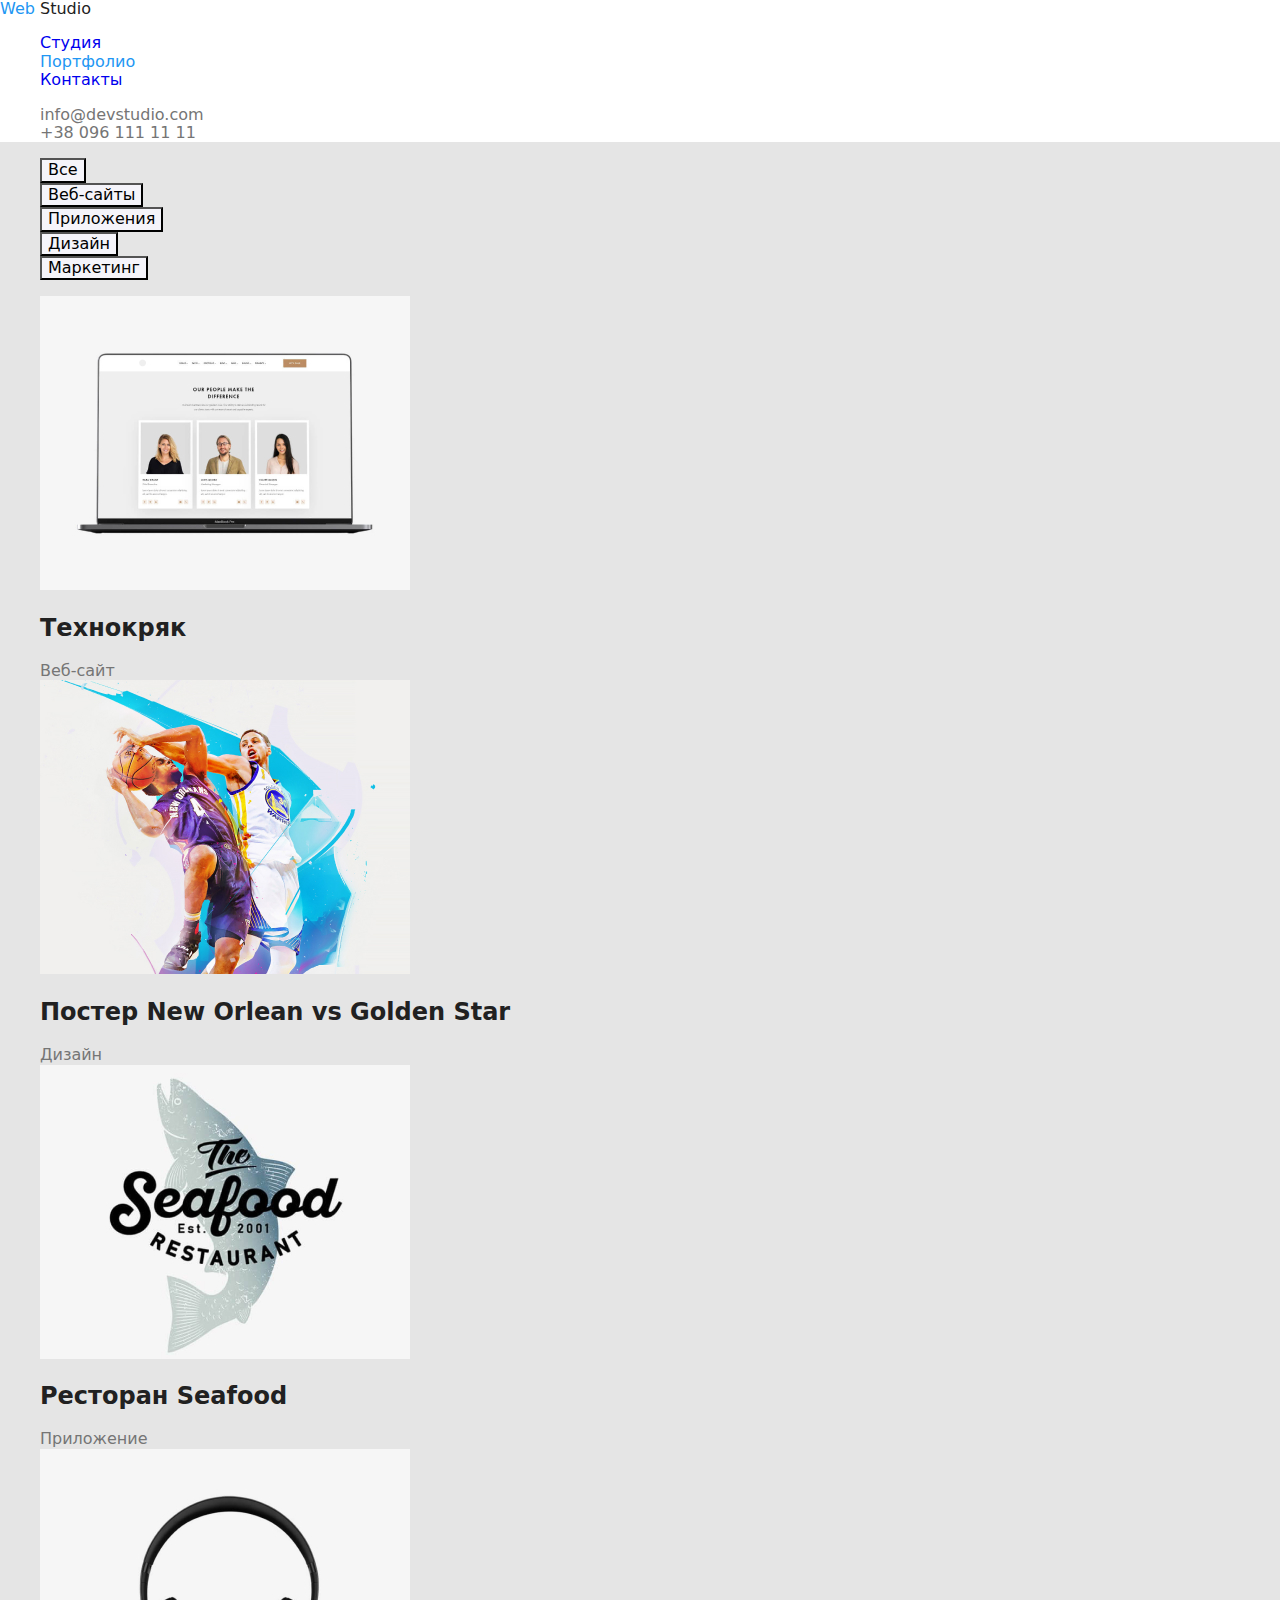
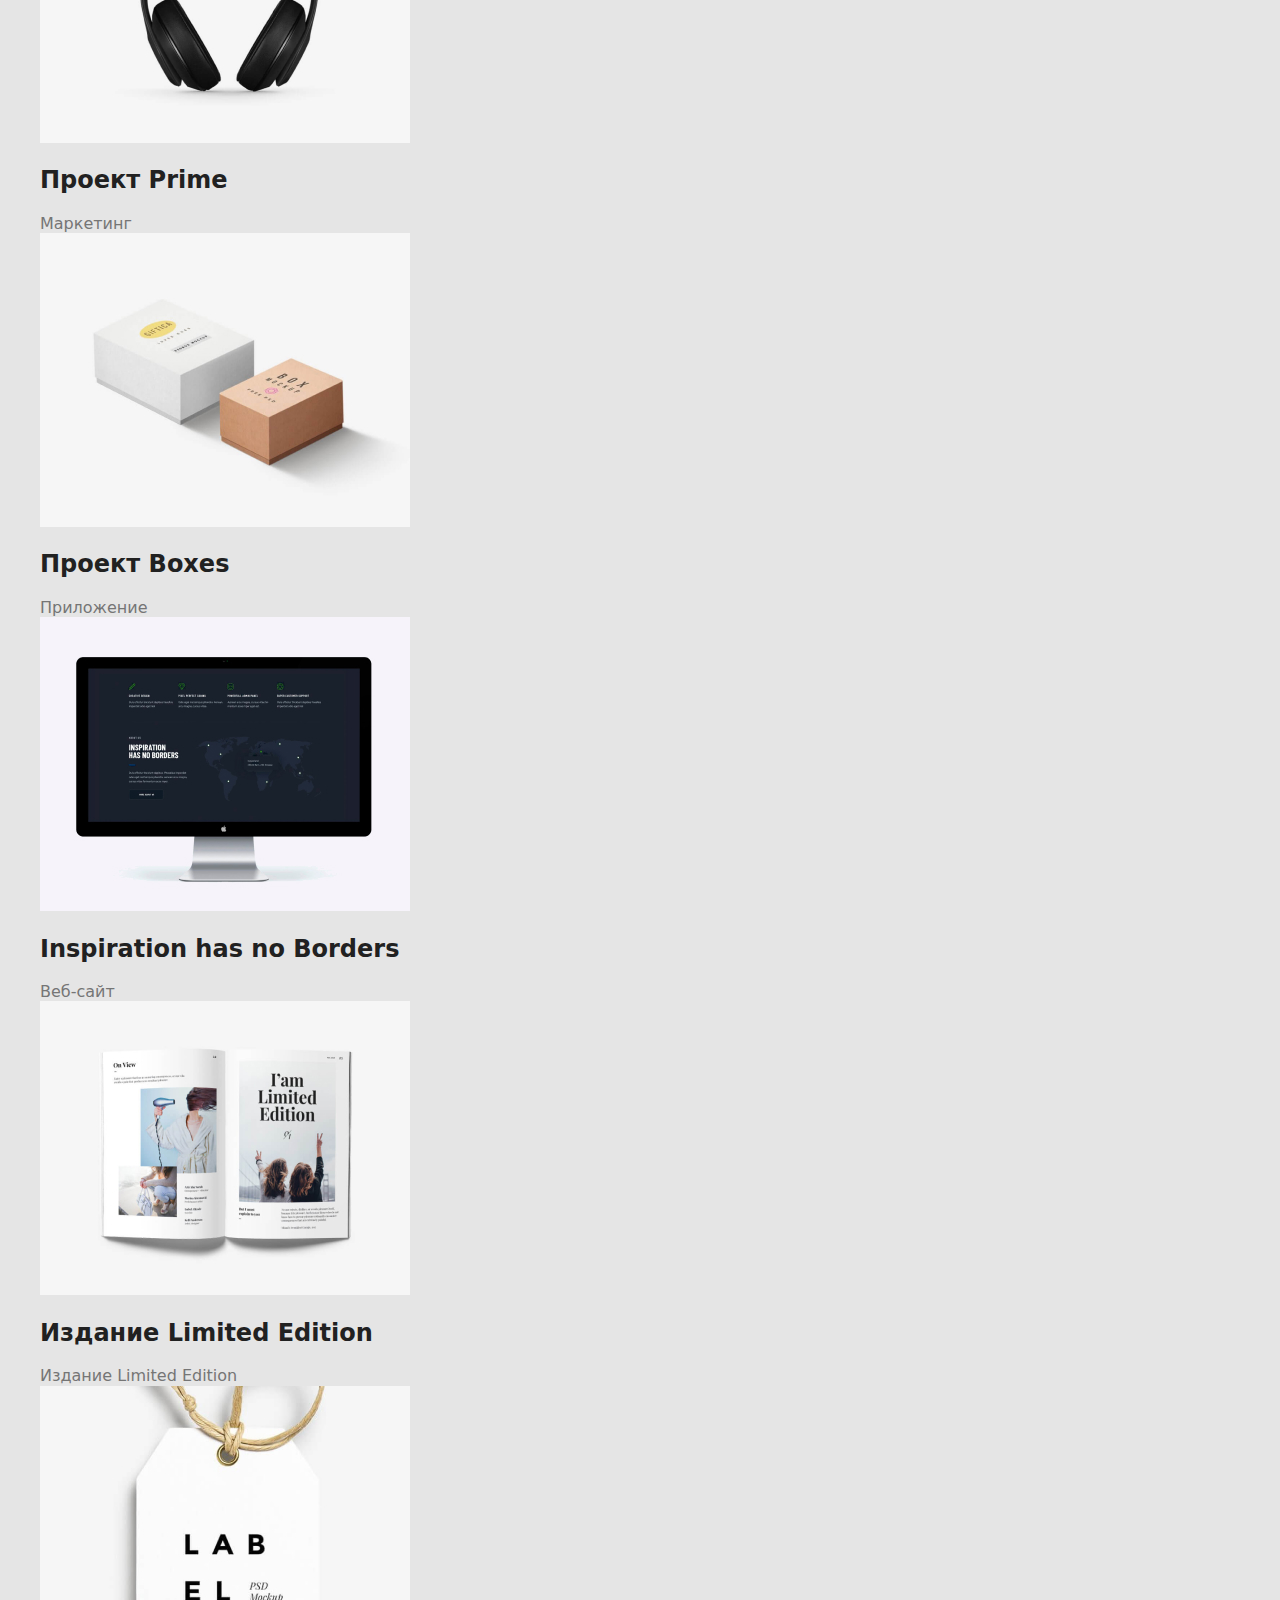
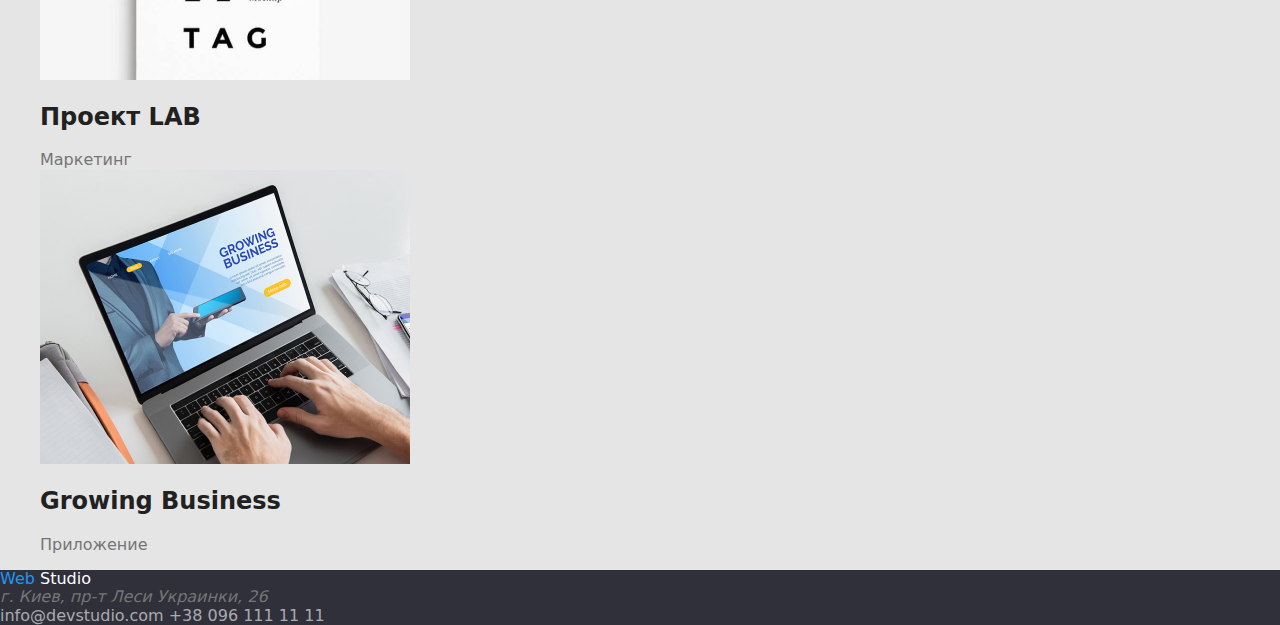
==== portfolio.html @ 51549cf5 "Точка" ====
<!DOCTYPE html>
<html lang="ru">
  <head>
    <meta charset="UTF-8" />
    <meta name="viewport" content="width=device-width, initial-scale=1.0" />
    <title>Webstudio</title>
    <link rel="stylesheet" href="https://cdnjs.cloudflare.com/ajax/libs/modern-normalize/1.0.0/modern-normalize.css">
    <link rel="preconnect" href="https://fonts.gstatic.com" />
    <link rel="stylesheet" href="./css/style.css">
    
  </head>
  <body>
    <!-----------------Хедер с навигацией---------------->
    <header>
      <nav class="nav">
        <a class="header-logo" href="index.html">Web
          <span class="header-studio">Studio</span>
        </a>

        <ul class="list header-list">
          <li>
            <a class="link" href="index.html">Студия</a>
          </li>

          <li>
            <a class="link active-page" href="portfolio.html">Портфолио</a>
          </li>

          <li>
            <a class="link" href="#">Контакты</a>
          </li>
        </ul>
      </nav>
    <!------------------Контакты хедера------------------>
      <ul class="list contact-list">
        <li>
          <a class="link header-link" href="mailto:">info@devstudio.com</a>
        </li>
        <li>
          <a class="link header-link" href="tel:+380961111111">+38 096 111 11 11</a>
        </li>
      </ul>
    </header>

    <main>
    <!------------------Фильтры-------------------------->
      <section class="Filters main-text">
        <ul class="list">
          <li>
            <button class="button-filter" type="button">Все</button>
          </li>
          <li>
            <button class="button-filter" type="button">Веб-сайты</button>
          </li>
          <li>
            <button class="button-filter" type="button">Приложения</button>
          </li>
          <li>
            <button class="button-filter" type="button">Дизайн</button>
          </li>
          <li>
            <button class="button-filter" type="button">Маркетинг</button>
          </li>
        </ul>
      </section>

    <!------------------Проекты-------------------------->
      <section class="projects main-text">
        <ul class="list">
          <li>
            <img src="./images/open laptop.jpg" alt="Открытый лептоп"/>
            <h2>Технокряк</h2>
            <a class="link text" href="">Веб-сайт</a>
          </li>
          <li>
            <img
              src="./images/basketball players.jpg"
              alt="Два баскетболиста"
            />
            <h2>Постер New Orlean vs Golden Star</h2>
            <a class="link text" href="">Дизайн</a>
          </li>
          <li>
            <img src="./images/seafood logo.jpg" alt="Логотип реторана рыбы"/>
            <h2>Ресторан Seafood</h2>
            <a class="link text" href="">Приложение</a>
          </li>
          <li>
            <img src="./images/headphones.jpg" alt="Наушники"/>
            <h2>Проект Prime</h2>
            <a class="link text" href="">Маркетинг</a>
          </li>
          <li>
            <img src="./images/boxes.jpg" alt="Две коробки"/>
            <h2>Проект Boxes</h2>
            <a class="link text" href="">Приложение</a>
          </li>
          <li>
            <img src="./images/iMac.jpg" alt="Компьютер iMac"/>
            <h2>Inspiration has no Borders</h2>
            <a class="link text" href="">Веб-сайт</a>
          </li>
          <li>
            <img src="./images/open book.jpg" alt="Открытая книга"/>
            <h2>Издание Limited Edition</h2>
            <a class="link text" href="">Издание Limited Edition</a>
          </li>
          <li>
            <img src="./images/Label.jpg" alt="Лейба" />
            <h2>Проект LAB</h2>
            <a class="link text" href="">Маркетинг</a>
          </li>
          <li>
            <img
              src="./images/hands on keyboard.jpg"
              alt="Набор текста на клавиатуре"
            />
            <h2 lang="en">Growing Business</h2>
            <a class="link text" href="">Приложение</a>
          </li>
        </ul>
      </section>
    </main>

    <!------------------Контакты и адрес------------------>
    <footer>
      <nav>
        <a class="footer-logo" href="index.html">Web
            <span class="footer-studio">Studio</span>
        </a>
    </nav>
      <address>г. Киев, пр-т Леси Украинки, 26</address>
      <a class="link footer-link" href="mailto:">info@devstudio.com</a>
      <a class="link footer-link" href="tel:+380961111111">+38 096 111 11 11</a>
    </footer>
  </body>
</html>
---- css/style.css ----
/* 
Основной цвет текста   #212121; - Заголовки черн
Вторичный цвет текста  #FFFFFF; - Заголовки бел
Цвет текста Параграфы  #757575;

Акцкет 1 ------------- #2196F3; - Синий для кнопок и навигации */


 /* 
 Основной цвет фона  #E5E5E5; - 
 Вторичный цвет фона #2F303A; - Герой и Футер
 Фон хедера          #FFFFFF;

 */
:root {
    --primary-title-color:#212121;
    --secondary-title-color:#FFFFFF;
    --text-color:#757575;
    --accent-color:#2196F3;
    --logo-color:#ffffff;

    --primary-background-color:#E5E5E5;
    --secondary-background-color:#2F303A;
    --header-background-clor:#FFFFFF;  
    --button-background-clor:#F5F4FA;

}


body {
    background-color: var(--primary-background-color);
}

header {
    background-color: var(--header-background-clor);
}

footer {
    background-color: var(--secondary-background-color);
}

.hero {
    background-color: var(--secondary-background-color);
}

.competence,
.our-work {
    background-attachment: var(--primary-background-color);
}

.our-team {
    background-color: var(--button-background-clor);
}

.button {
    background-color: var(--accent-color);
}

.button-filter {
    background-color: var(--button-background-clor);
}

.button-filter:hover,
.button-filter:focus {
    background-color: var(--accent-color);
}

.hero-text,
.main-button {
    color: var(--secondary-title-color);
}

.header-studio {
    color: var(--primary-title-color);

}

.footer-studio {
    color: var(--logo-color);
}
.footer-logo,
.header-logo {
    color: var(--accent-color);
    text-decoration: none;
}

.list {
    color: var(--primary-title-color);
    list-style: none;
}

.link {
    text-decoration: none;
}

.header-list,
.contact-list {
    color: var(--primary-title-color);
}

.list .active-page {
    color: var(--accent-color);
}

.header-link {
    color: var(--text-color);
}

.header-link:hover {
    color: var(--accent-color);
}

.footer-link {
    color: rgba(255, 255, 255, 0.6);;
}

.footer-link:hover{
    color: var(--accent-color);
}

.text {
    color: var(--text-color);
}

/* Цвет отличается от почты и телефона плюс шрифт италик. 
Не знаю как сделать */
address {
    color: var(--text-color);
}


/* Цвет сделал такой, чтобы было видно реакцию */
.nav .link:hover, 
.nav .link:focus {
    color: #8bf75a;
}
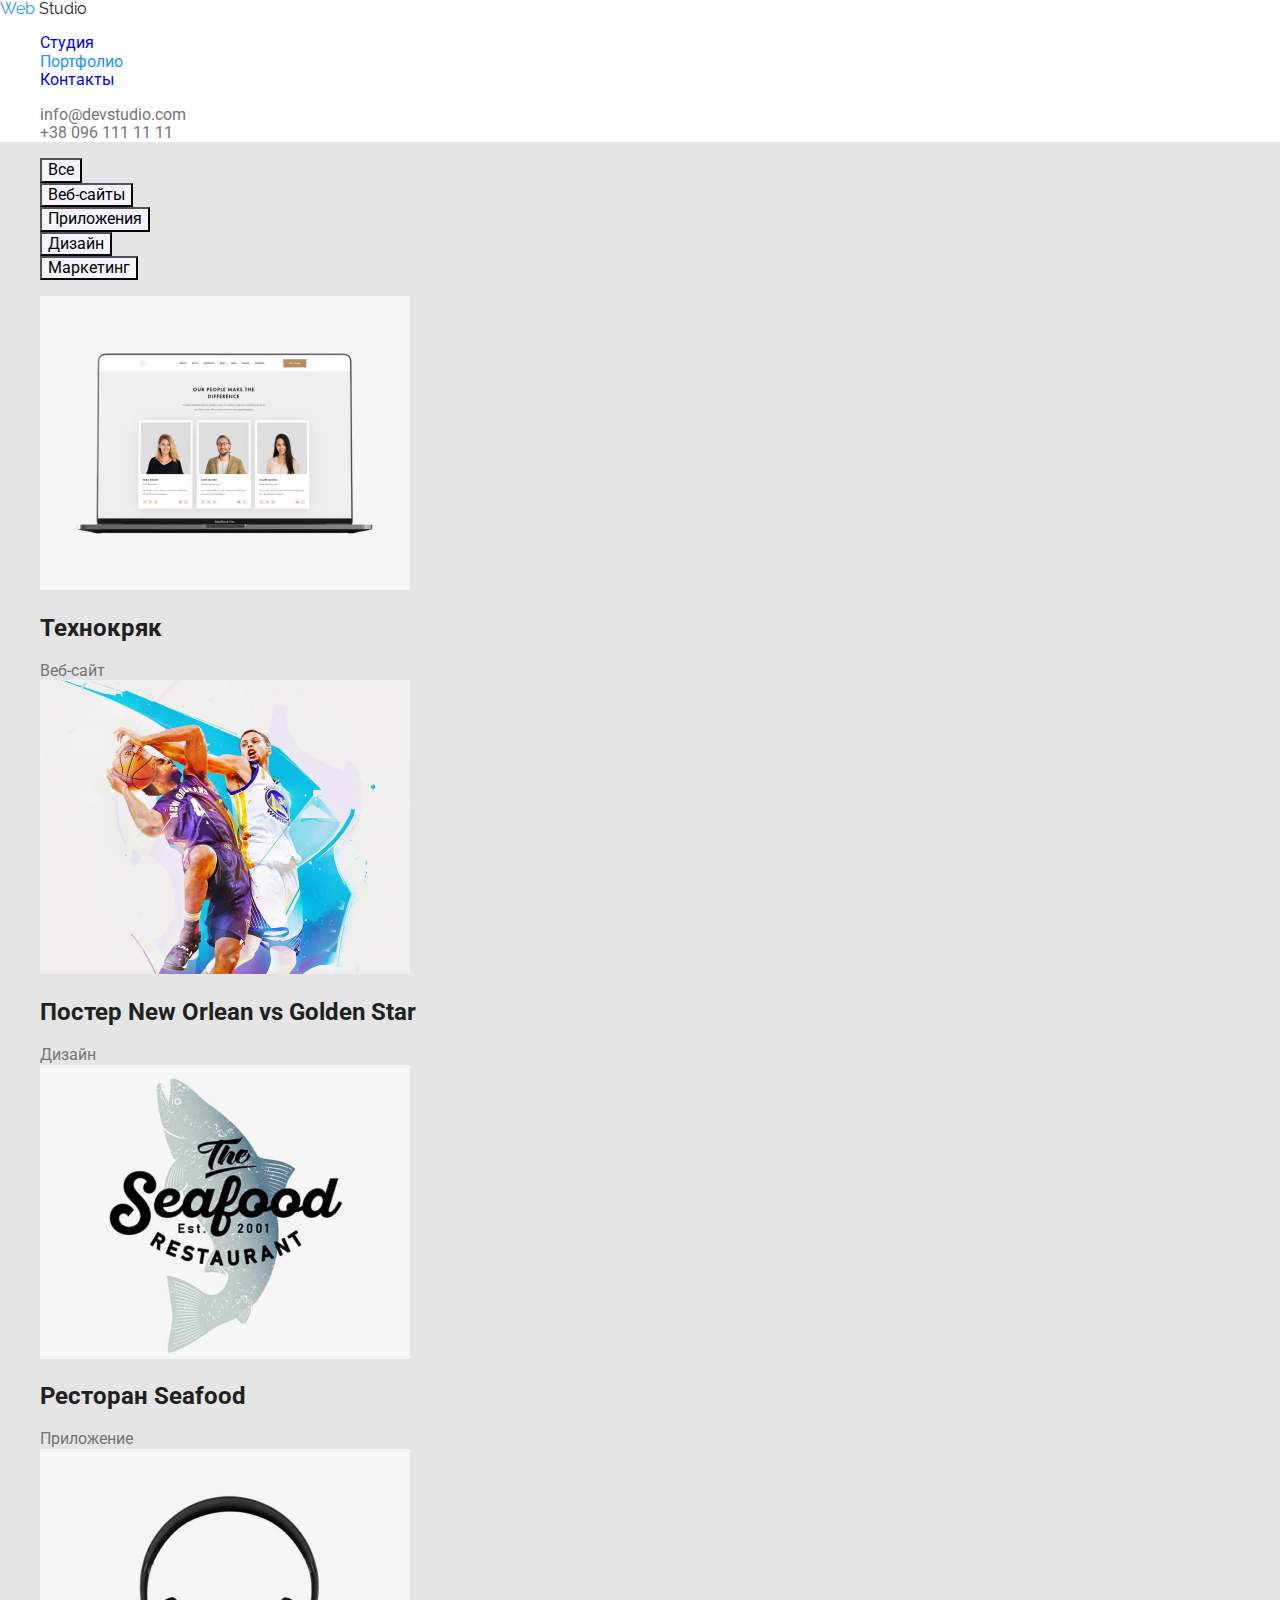
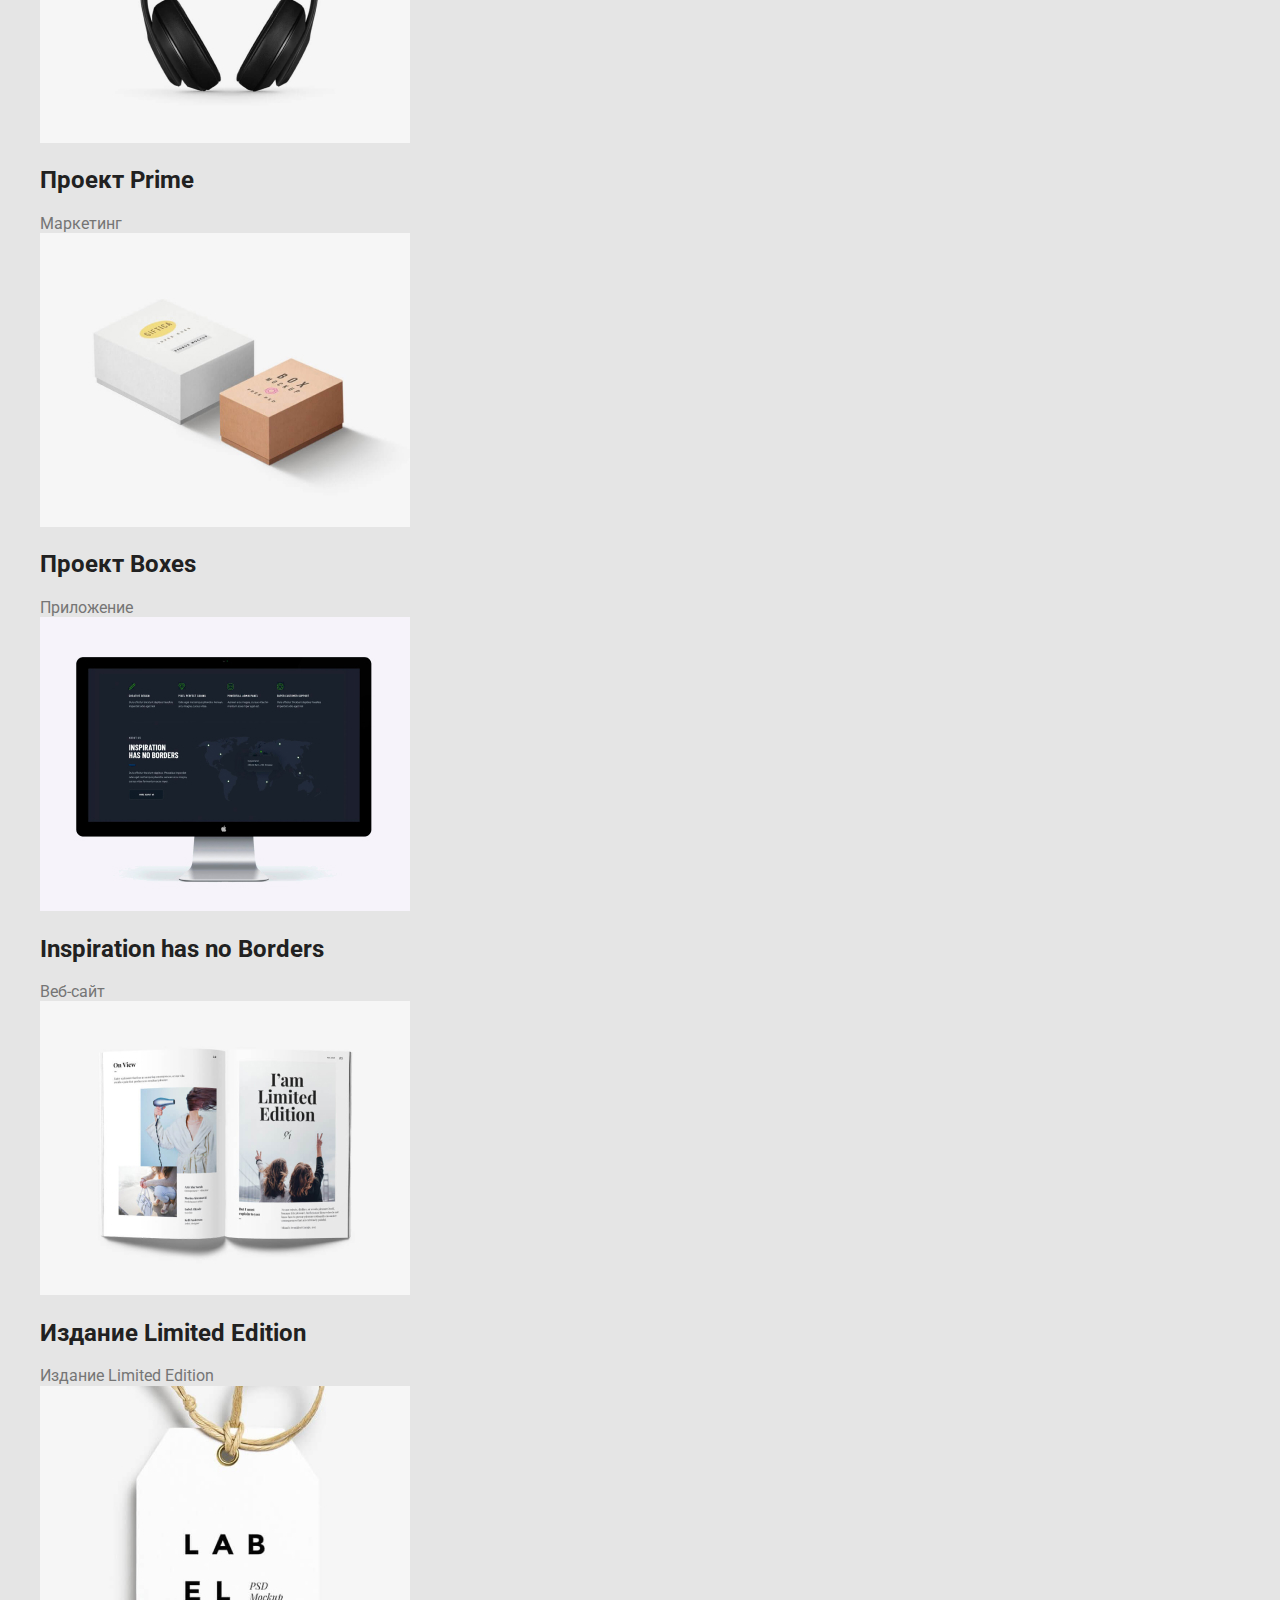
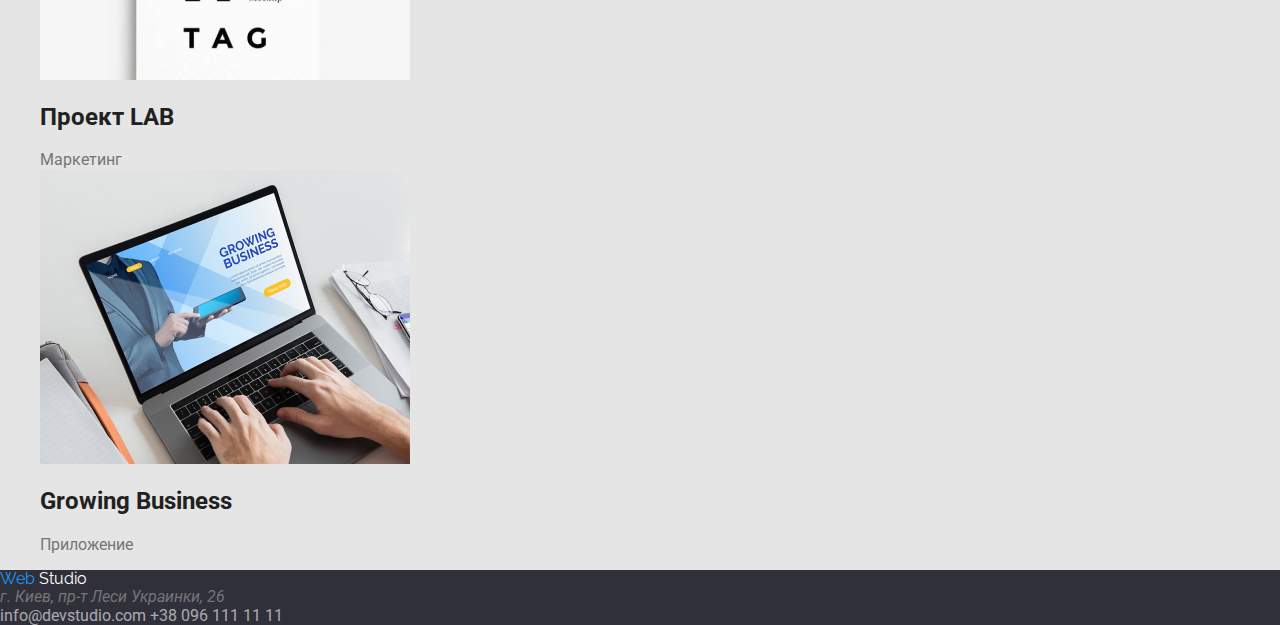
==== commit d2344563: "Подключил шрифт" ====
--- a/portfolio.html
+++ b/portfolio.html
@@ -7,7 +7,8 @@
     <link rel="stylesheet" href="https://cdnjs.cloudflare.com/ajax/libs/modern-normalize/1.0.0/modern-normalize.css">
     <link rel="preconnect" href="https://fonts.gstatic.com" />
     <link rel="stylesheet" href="./css/style.css">
-    
+    <link rel="preconnect" href="https://fonts.gstatic.com">
+<link href="https://fonts.googleapis.com/css2?family=Raleway:wght@700&family=Roboto:wght@400;500;700;900&display=swap" rel="stylesheet">
   </head>
   <body>
     <!-----------------Хедер с навигацией---------------->
--- a/css/style.css
+++ b/css/style.css
@@ -28,6 +28,7 @@
 
 
 body {
+    font-family: 'Roboto', sans-serif;
     background-color: var(--primary-background-color);
 }
 
@@ -71,15 +72,18 @@
 }
 
 .header-studio {
+    font-family: 'Raleway', sans-serif;
     color: var(--primary-title-color);
 
 }
 
 .footer-studio {
+    font-family: 'Raleway', sans-serif;
     color: var(--logo-color);
 }
 .footer-logo,
 .header-logo {
+    font-family: 'Raleway', sans-serif;
     color: var(--accent-color);
     text-decoration: none;
 }
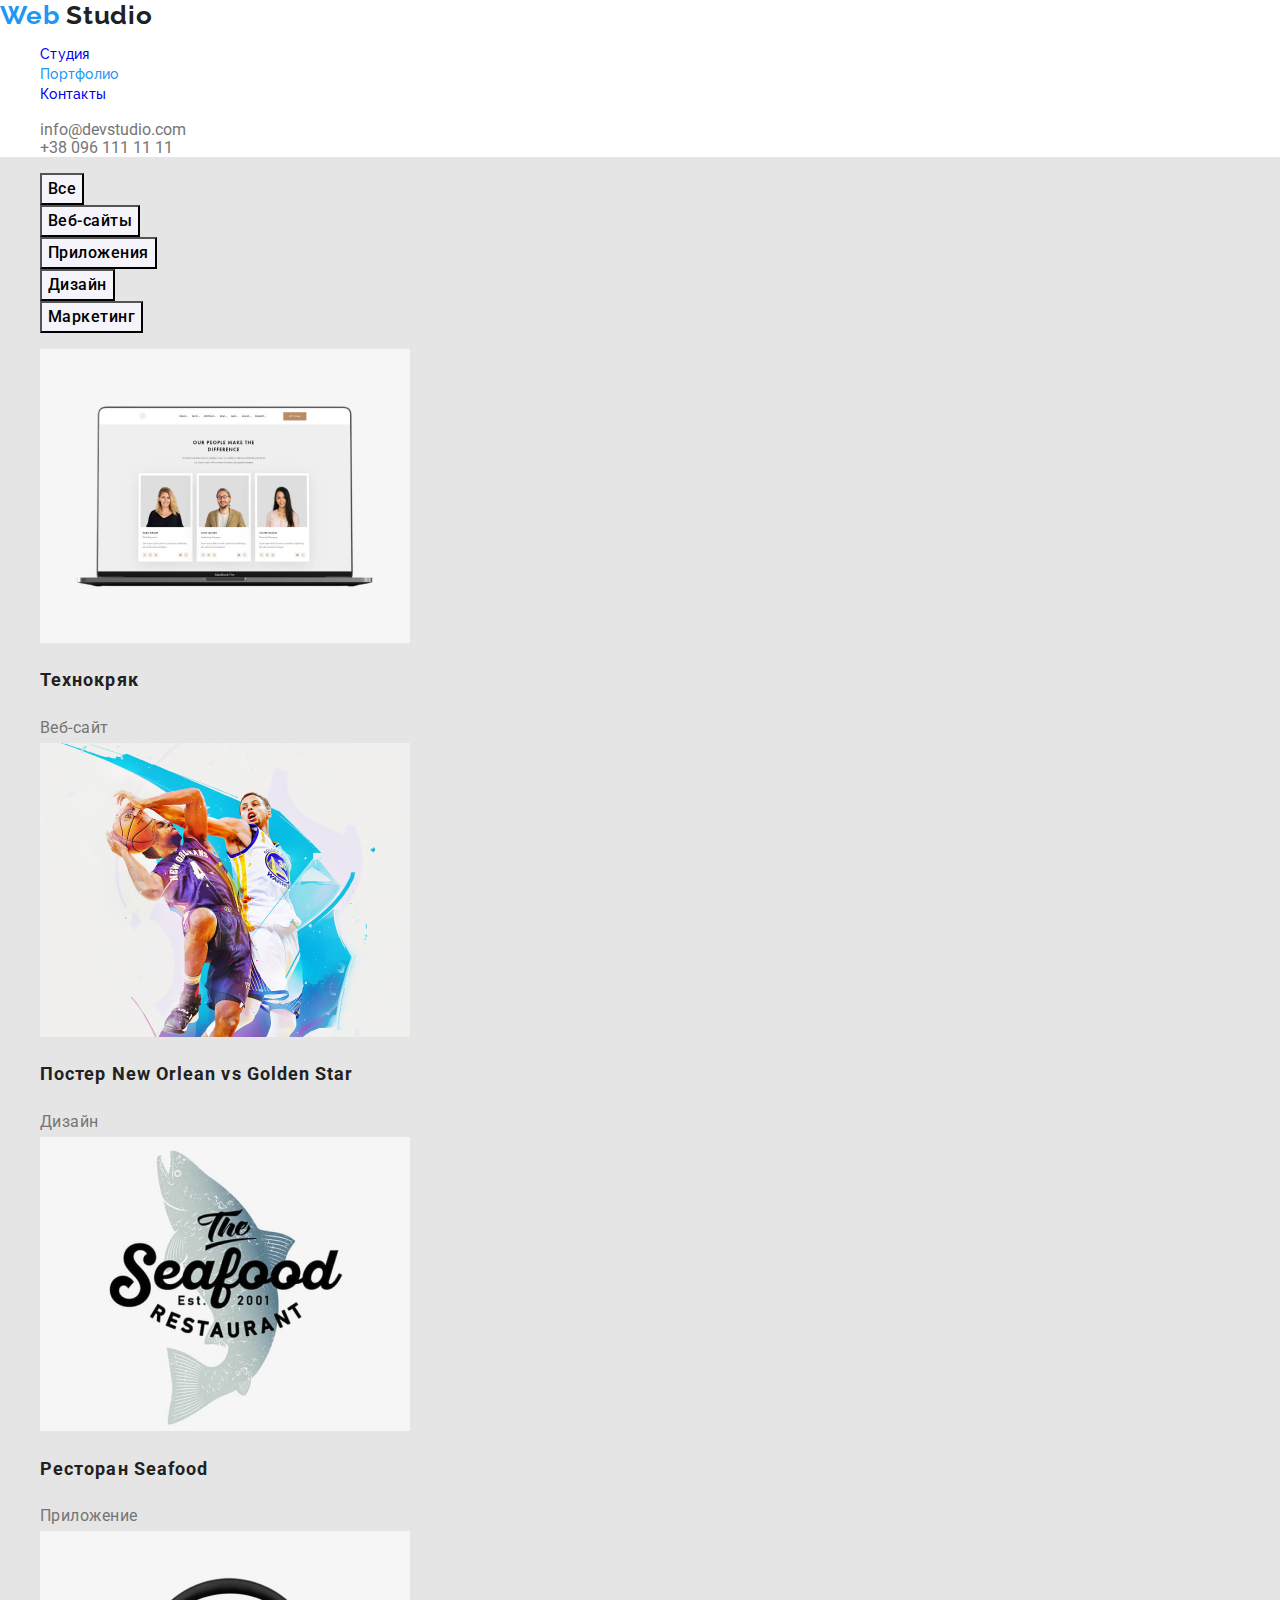
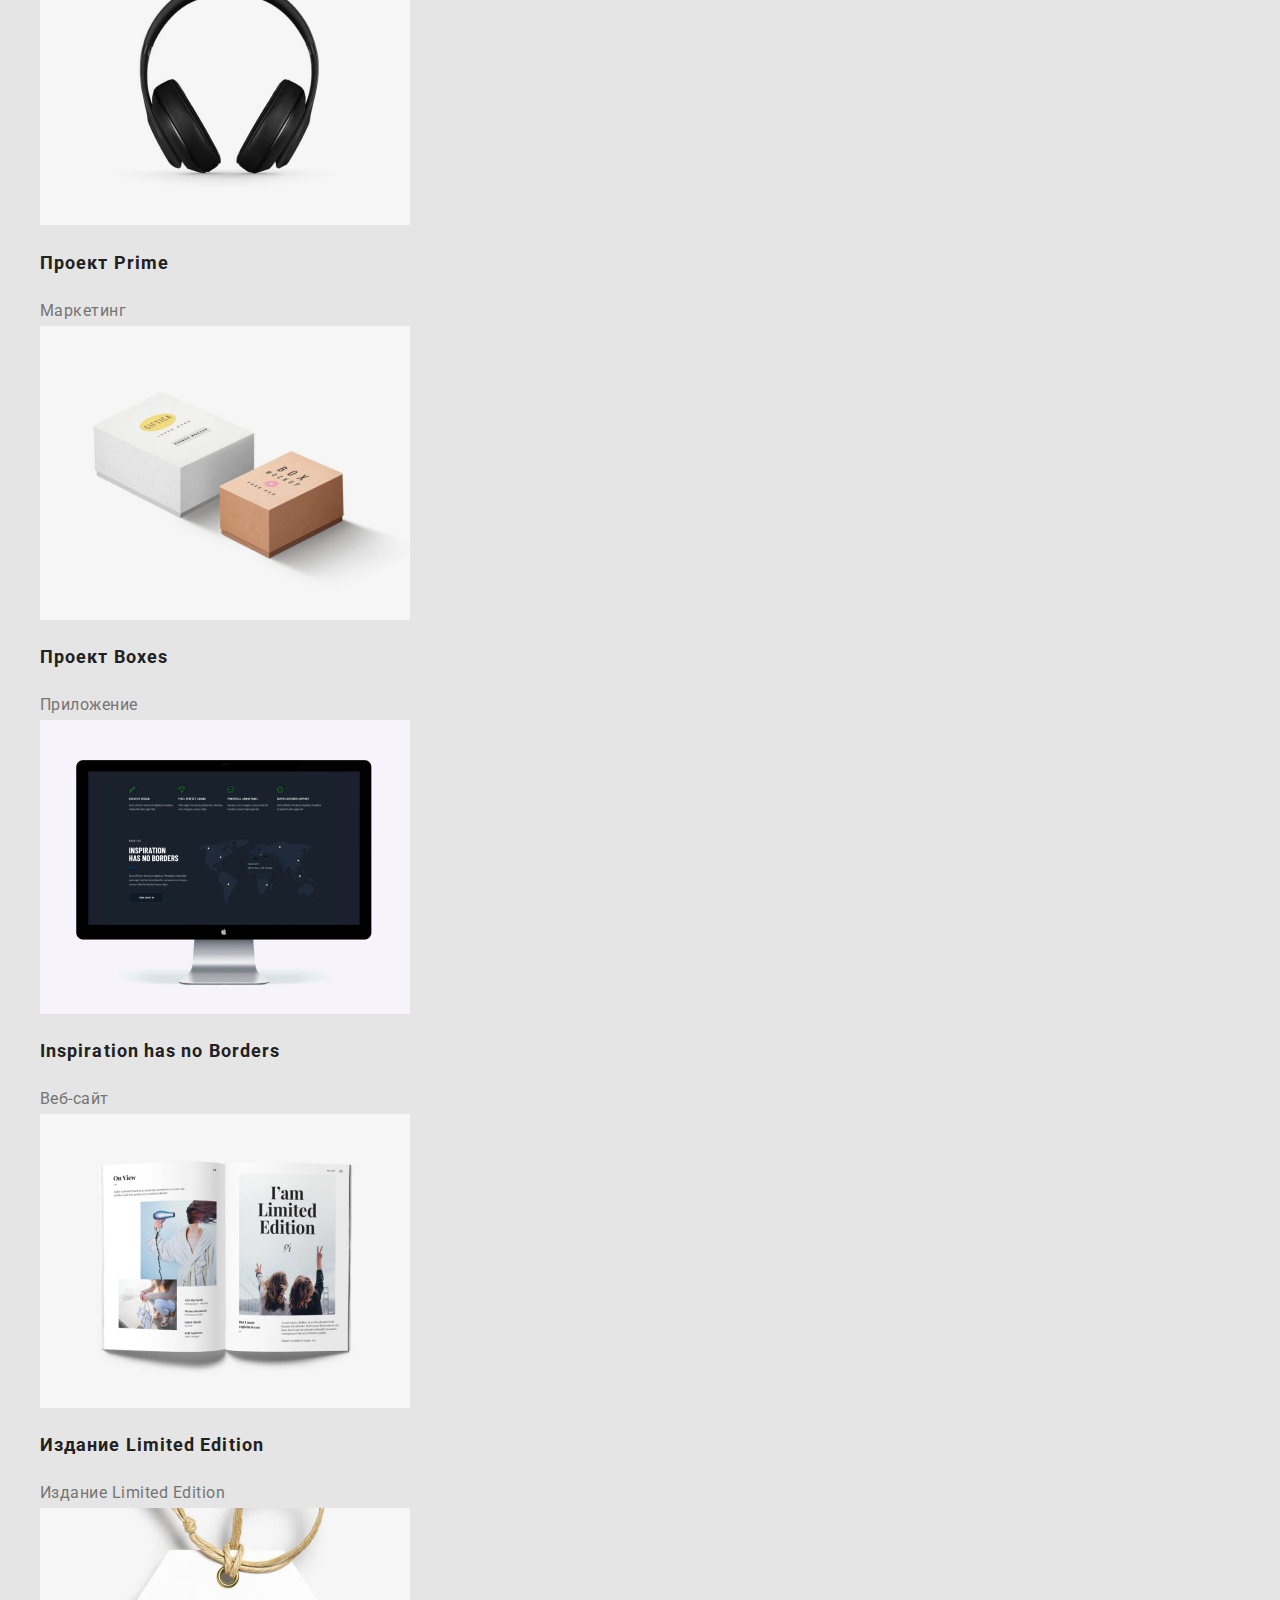
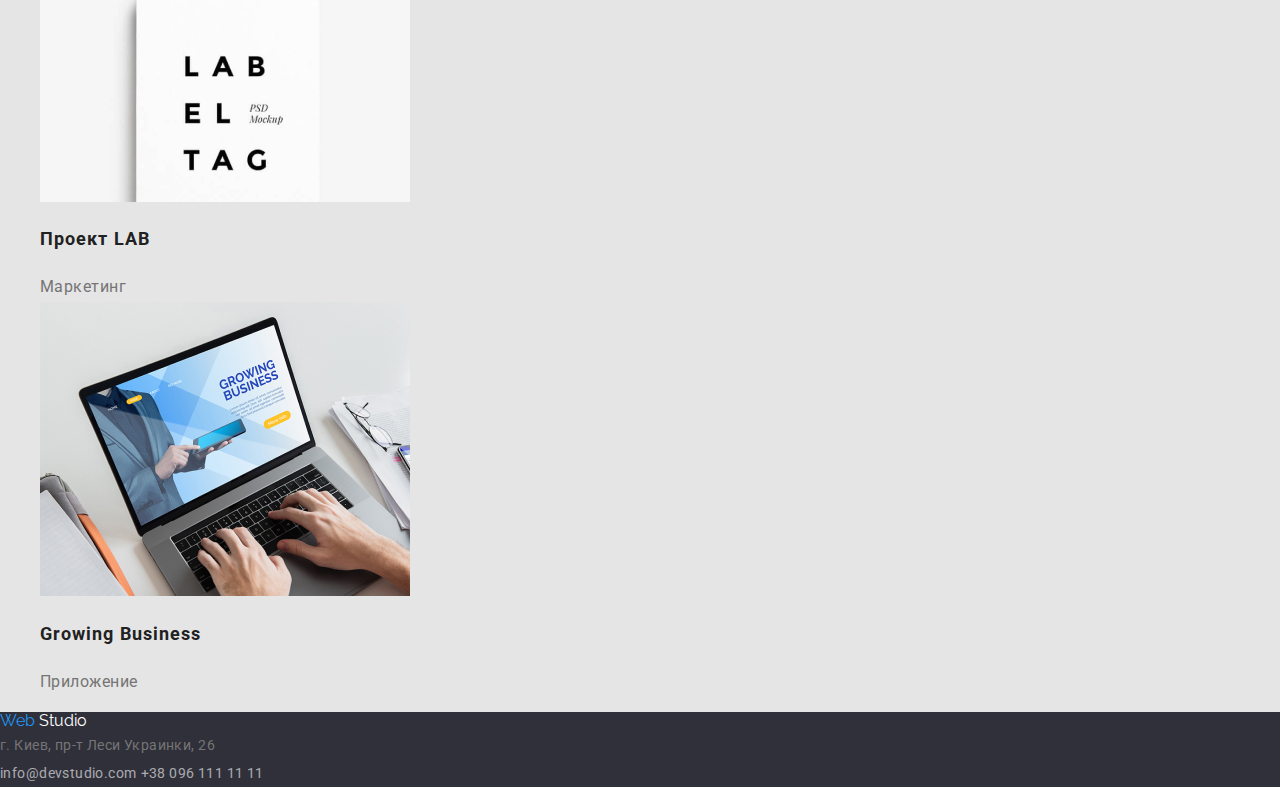
==== commit 363b4530: "Добавил шрифты" ====
--- a/portfolio.html
+++ b/portfolio.html
@@ -45,7 +45,7 @@
 
     <main>
     <!------------------Фильтры-------------------------->
-      <section class="Filters main-text">
+      <section class="filter main-text">
         <ul class="list">
           <li>
             <button class="button-filter" type="button">Все</button>
@@ -66,58 +66,58 @@
       </section>
 
     <!------------------Проекты-------------------------->
-      <section class="projects main-text">
-        <ul class="list">
+      <section class="project main-text">
+        <ul class="list project-list">
           <li>
             <img src="./images/open laptop.jpg" alt="Открытый лептоп"/>
-            <h2>Технокряк</h2>
-            <a class="link text" href="">Веб-сайт</a>
+            <h2 class="project-item">Технокряк</h2>
+            <a class="link project-text" href="">Веб-сайт</a>
           </li>
           <li>
             <img
               src="./images/basketball players.jpg"
               alt="Два баскетболиста"
             />
-            <h2>Постер New Orlean vs Golden Star</h2>
-            <a class="link text" href="">Дизайн</a>
+            <h2 class="project-item">Постер New Orlean vs Golden Star</h2>
+            <a class="link project-text" href="">Дизайн</a>
           </li>
           <li>
             <img src="./images/seafood logo.jpg" alt="Логотип реторана рыбы"/>
-            <h2>Ресторан Seafood</h2>
-            <a class="link text" href="">Приложение</a>
+            <h2 class="project-item">Ресторан Seafood</h2>
+            <a class="link project-text" href="">Приложение</a>
           </li>
           <li>
             <img src="./images/headphones.jpg" alt="Наушники"/>
-            <h2>Проект Prime</h2>
-            <a class="link text" href="">Маркетинг</a>
+            <h2 class="project-item">Проект Prime</h2>
+            <a class="link project-text" href="">Маркетинг</a>
           </li>
           <li>
             <img src="./images/boxes.jpg" alt="Две коробки"/>
-            <h2>Проект Boxes</h2>
-            <a class="link text" href="">Приложение</a>
+            <h2 class="project-item">Проект Boxes</h2>
+            <a class="link project-text" href="">Приложение</a>
           </li>
           <li>
             <img src="./images/iMac.jpg" alt="Компьютер iMac"/>
-            <h2>Inspiration has no Borders</h2>
-            <a class="link text" href="">Веб-сайт</a>
+            <h2 class="project-item" lang="en">Inspiration has no Borders</h2>
+            <a class="link project-text" href="">Веб-сайт</a>
           </li>
           <li>
             <img src="./images/open book.jpg" alt="Открытая книга"/>
-            <h2>Издание Limited Edition</h2>
-            <a class="link text" href="">Издание Limited Edition</a>
+            <h2 class="project-item">Издание Limited Edition</h2>
+            <a class="link project-text" href="">Издание Limited Edition</a>
           </li>
           <li>
             <img src="./images/Label.jpg" alt="Лейба" />
-            <h2>Проект LAB</h2>
-            <a class="link text" href="">Маркетинг</a>
+            <h2 class="project-item">Проект LAB</h2>
+            <a class="link project-text" href="">Маркетинг</a>
           </li>
           <li>
             <img
               src="./images/hands on keyboard.jpg"
               alt="Набор текста на клавиатуре"
             />
-            <h2 lang="en">Growing Business</h2>
-            <a class="link text" href="">Приложение</a>
+            <h2 class="project-item" lang="en">Growing Business</h2>
+            <a class="link project-text" href="">Приложение</a>
           </li>
         </ul>
       </section>
--- a/css/style.css
+++ b/css/style.css
@@ -29,6 +29,7 @@
 
 body {
     font-family: 'Roboto', sans-serif;
+    font-style: normal;
     background-color: var(--primary-background-color);
 }
 
@@ -40,8 +41,29 @@
     background-color: var(--secondary-background-color);
 }
 
+.nav {
+    font-family: Raleway;
+    font-weight: 700;
+    font-size: 26px;
+    line-height: 1.19;
+    letter-spacing: 0.03em;
+}
+
+.nav .header-list {
+    font-weight: 500;
+    font-size: 14px;
+    line-height: 1.42;
+    letter-spacing: 0.02em;
+}
+
 .hero {
     background-color: var(--secondary-background-color);
+    font-weight: 900;
+    font-size: 44px;
+    line-height: 1.36;
+    text-align: center;
+    letter-spacing: 0.06em;
+    text-transform: uppercase;
 }
 
 .competence,
@@ -58,6 +80,11 @@
 }
 
 .button-filter {
+    font-weight: 500;
+    font-size: 16px;
+    line-height: 1.62;
+    text-align: center;
+    letter-spacing: 0.03em;
     background-color: var(--button-background-clor);
 }
 
@@ -71,6 +98,56 @@
     color: var(--secondary-title-color);
 }
 
+.main-button {
+    font-weight: 700;
+    font-size: 16px;
+    line-height: 1.87;
+    align-items: center;
+    text-align: center;
+    letter-spacing: 0.06em;
+}
+
+.competence-item {
+    font-weight: 700;
+    font-size: 14px;
+    line-height: 1.14;
+    letter-spacing: 0.03em;
+    text-transform: uppercase;
+}
+
+.competence-text {
+    font-weight: 400;
+    font-size: 14px;
+    line-height: 1.71;
+    letter-spacing: 0.03em;
+}
+
+/* Заголовки с одинаковым размером шрифта */
+.our-work,
+.our-team {
+    font-weight: 700;
+    font-size: 36px;
+    line-height: 1.16;
+    text-align: center;
+    letter-spacing: 0.03em;
+}
+
+.team-item {
+    font-weight: 500;
+    font-size: 16px;
+    line-height: 1.18;
+    text-align: center;
+    letter-spacing: 0.03em;
+}
+
+.team-text {
+    font-weight: 400;
+    font-size: 16px;
+    line-height: 1.18;
+    text-align: center;
+    letter-spacing: 0.03em;
+}
+
 .header-studio {
     font-family: 'Raleway', sans-serif;
     color: var(--primary-title-color);
@@ -102,6 +179,13 @@
     color: var(--primary-title-color);
 }
 
+/* Цвет сделал такой, чтобы было видно реакцию 
+и у меня не получилось */
+.header-list:hover,
+.header-list:focus {
+    color: #8bf75a;
+}
+
 .list .active-page {
     color: var(--accent-color);
 }
@@ -115,6 +199,10 @@
 }
 
 .footer-link {
+    font-weight: 400;
+    font-size: 14px;
+    line-height: 2;
+    letter-spacing: 0.03em;
     color: rgba(255, 255, 255, 0.6);;
 }
 
@@ -126,15 +214,28 @@
     color: var(--text-color);
 }
 
-/* Цвет отличается от почты и телефона плюс шрифт италик. 
-Не знаю как сделать */
+/* Цвет отличается от почты и телефона. 
+Не знаю как сделать? чтобы был одинаковый */
 address {
     color: var(--text-color);
-}
-
-
-/* Цвет сделал такой, чтобы было видно реакцию */
-.nav .link:hover, 
-.nav .link:focus {
-    color: #8bf75a;
-}+    font-style: normal;
+    font-weight: 400;
+    font-size: 14px;
+    line-height: 2;
+    letter-spacing: 0.03em;
+}
+
+.project-item {
+    font-weight: 700;
+    font-size: 18px;
+    line-height: 2;
+    letter-spacing: 0.06em;
+}
+
+.project-text {
+    font-weight: 400;
+    font-size: 16px;
+    line-height: 1.87;
+    letter-spacing: 0.03em;
+    color: var(--text-color);
+}
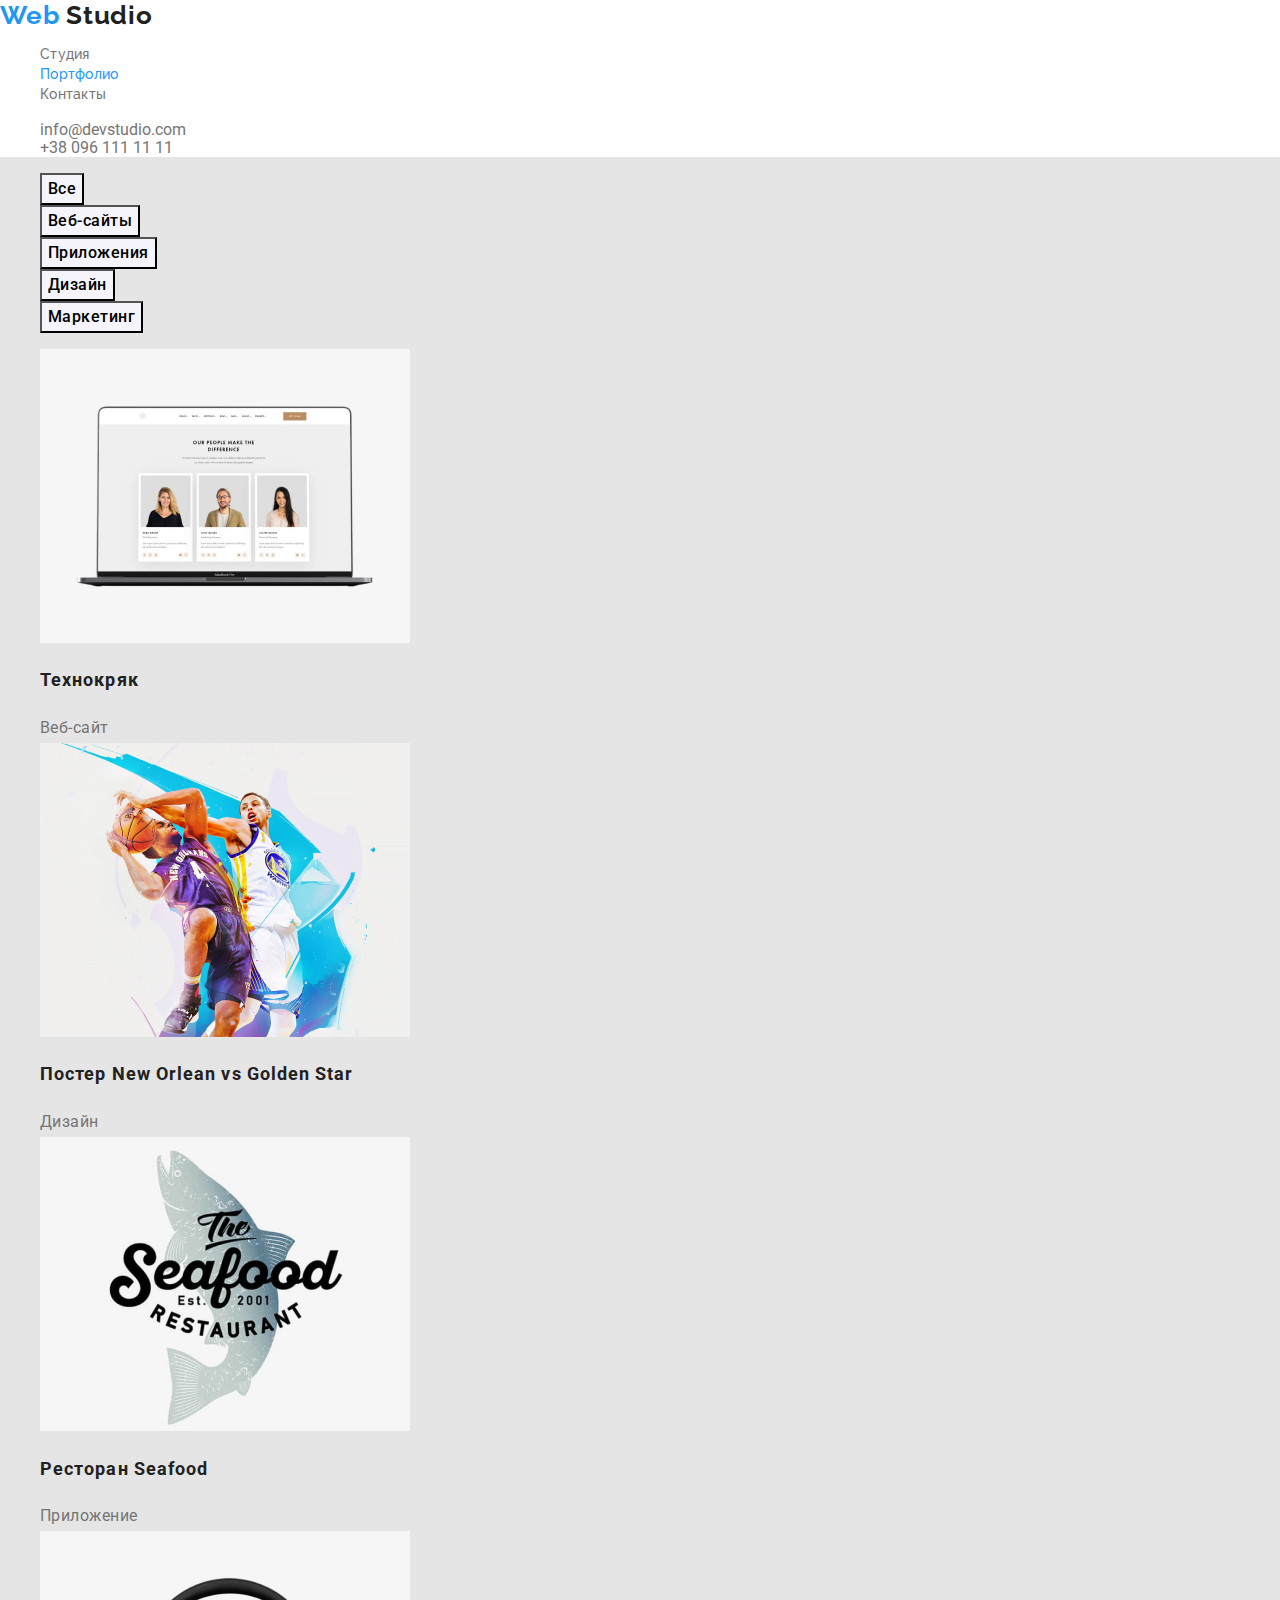
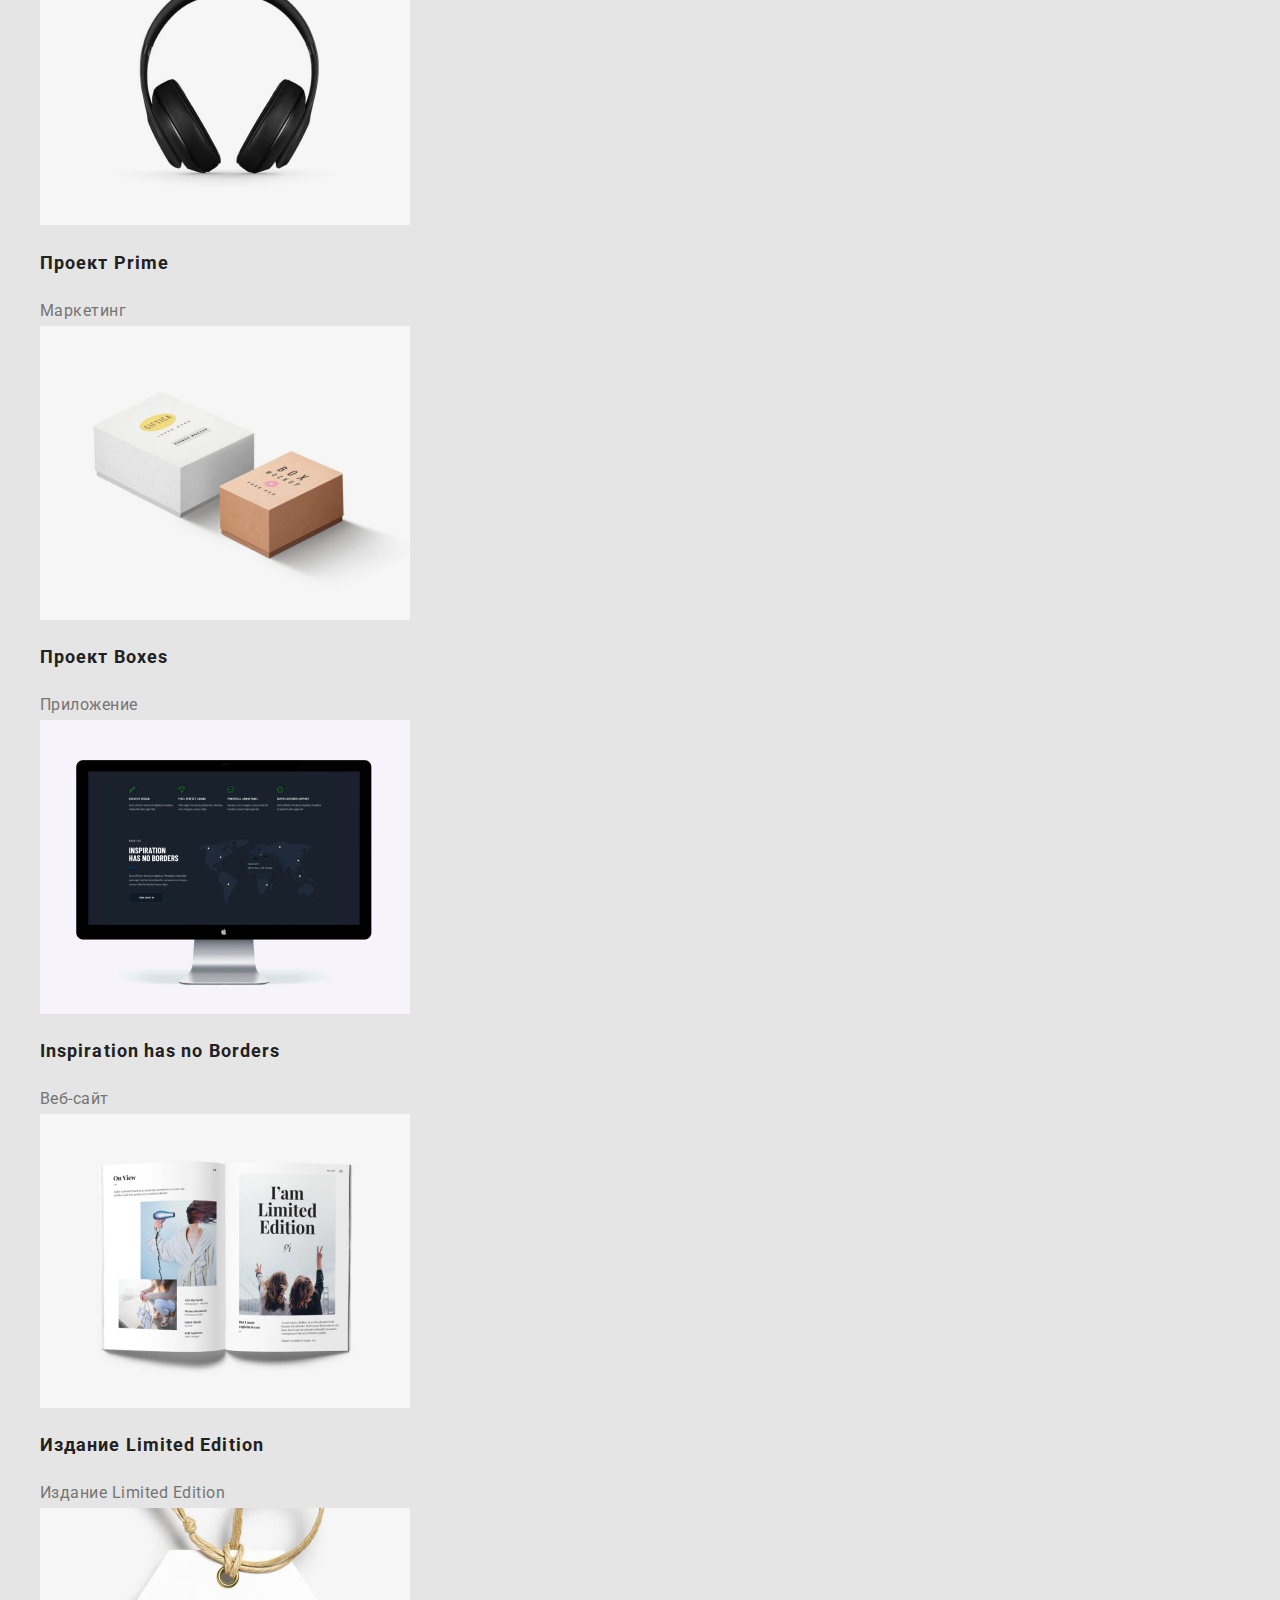
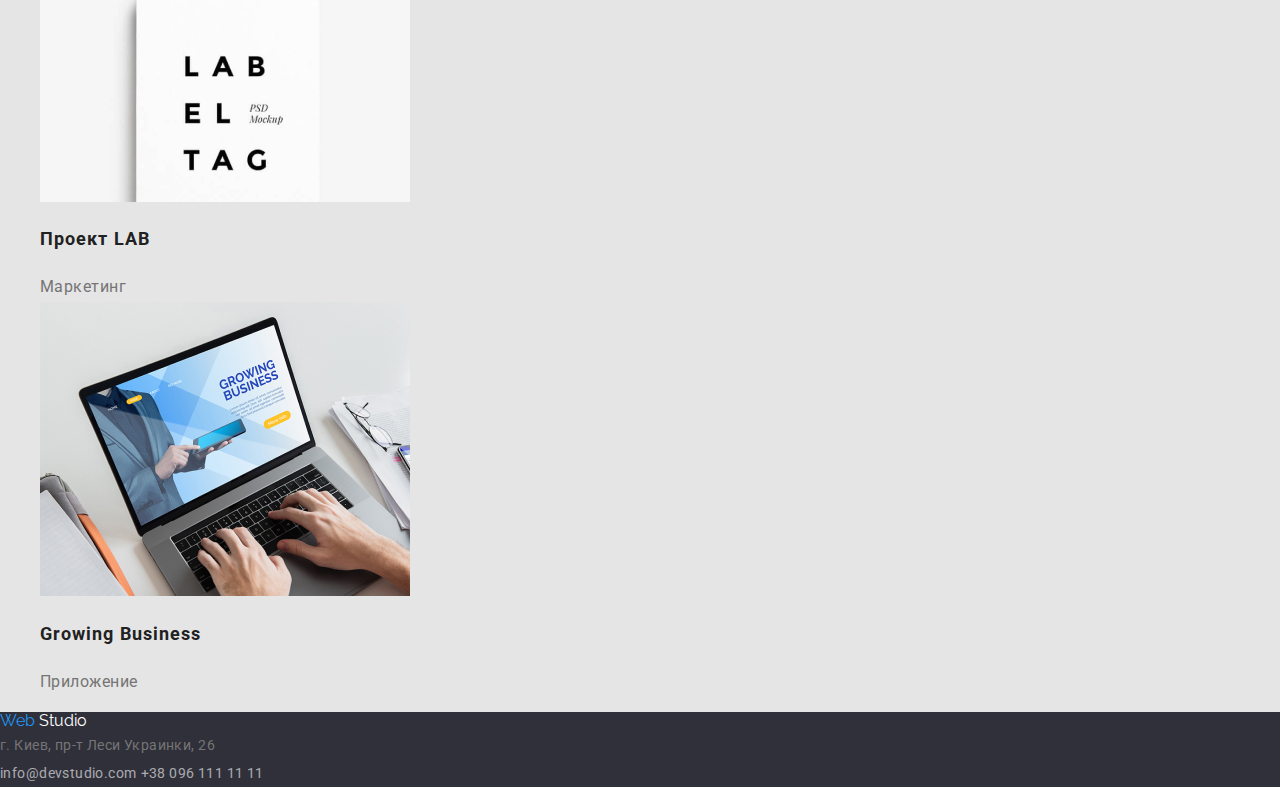
==== commit 135314c5: "переделал хедер линк" ====
--- a/portfolio.html
+++ b/portfolio.html
@@ -20,15 +20,15 @@
 
         <ul class="list header-list">
           <li>
-            <a class="link" href="index.html">Студия</a>
+            <a class="link header-link" href="index.html">Студия</a>
           </li>
 
           <li>
-            <a class="link active-page" href="portfolio.html">Портфолио</a>
+            <a class="link header-link active-page" href="portfolio.html">Портфолио</a>
           </li>
 
           <li>
-            <a class="link" href="#">Контакты</a>
+            <a class="link header-link" href="#">Контакты</a>
           </li>
         </ul>
       </nav>
--- a/css/style.css
+++ b/css/style.css
@@ -181,6 +181,7 @@
 
 /* Цвет сделал такой, чтобы было видно реакцию 
 и у меня не получилось */
+
 .header-list:hover,
 .header-list:focus {
     color: #8bf75a;
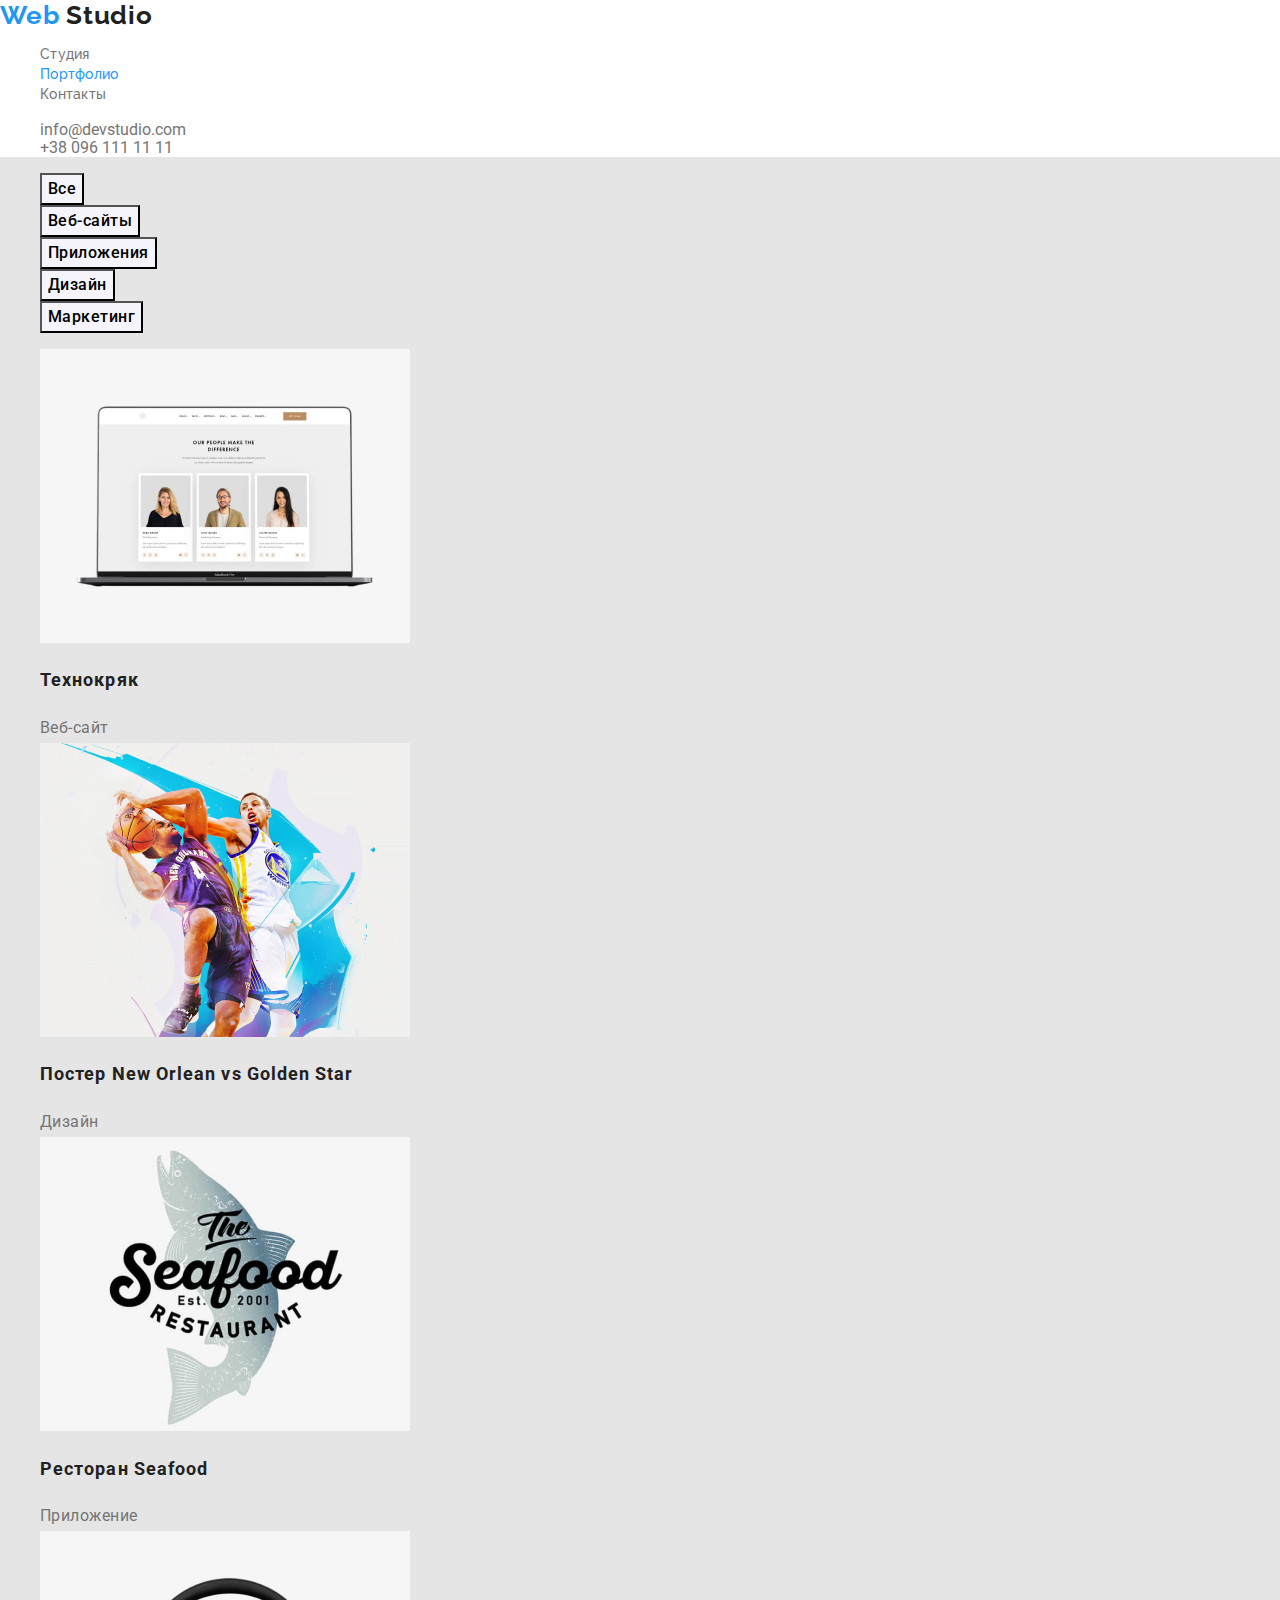
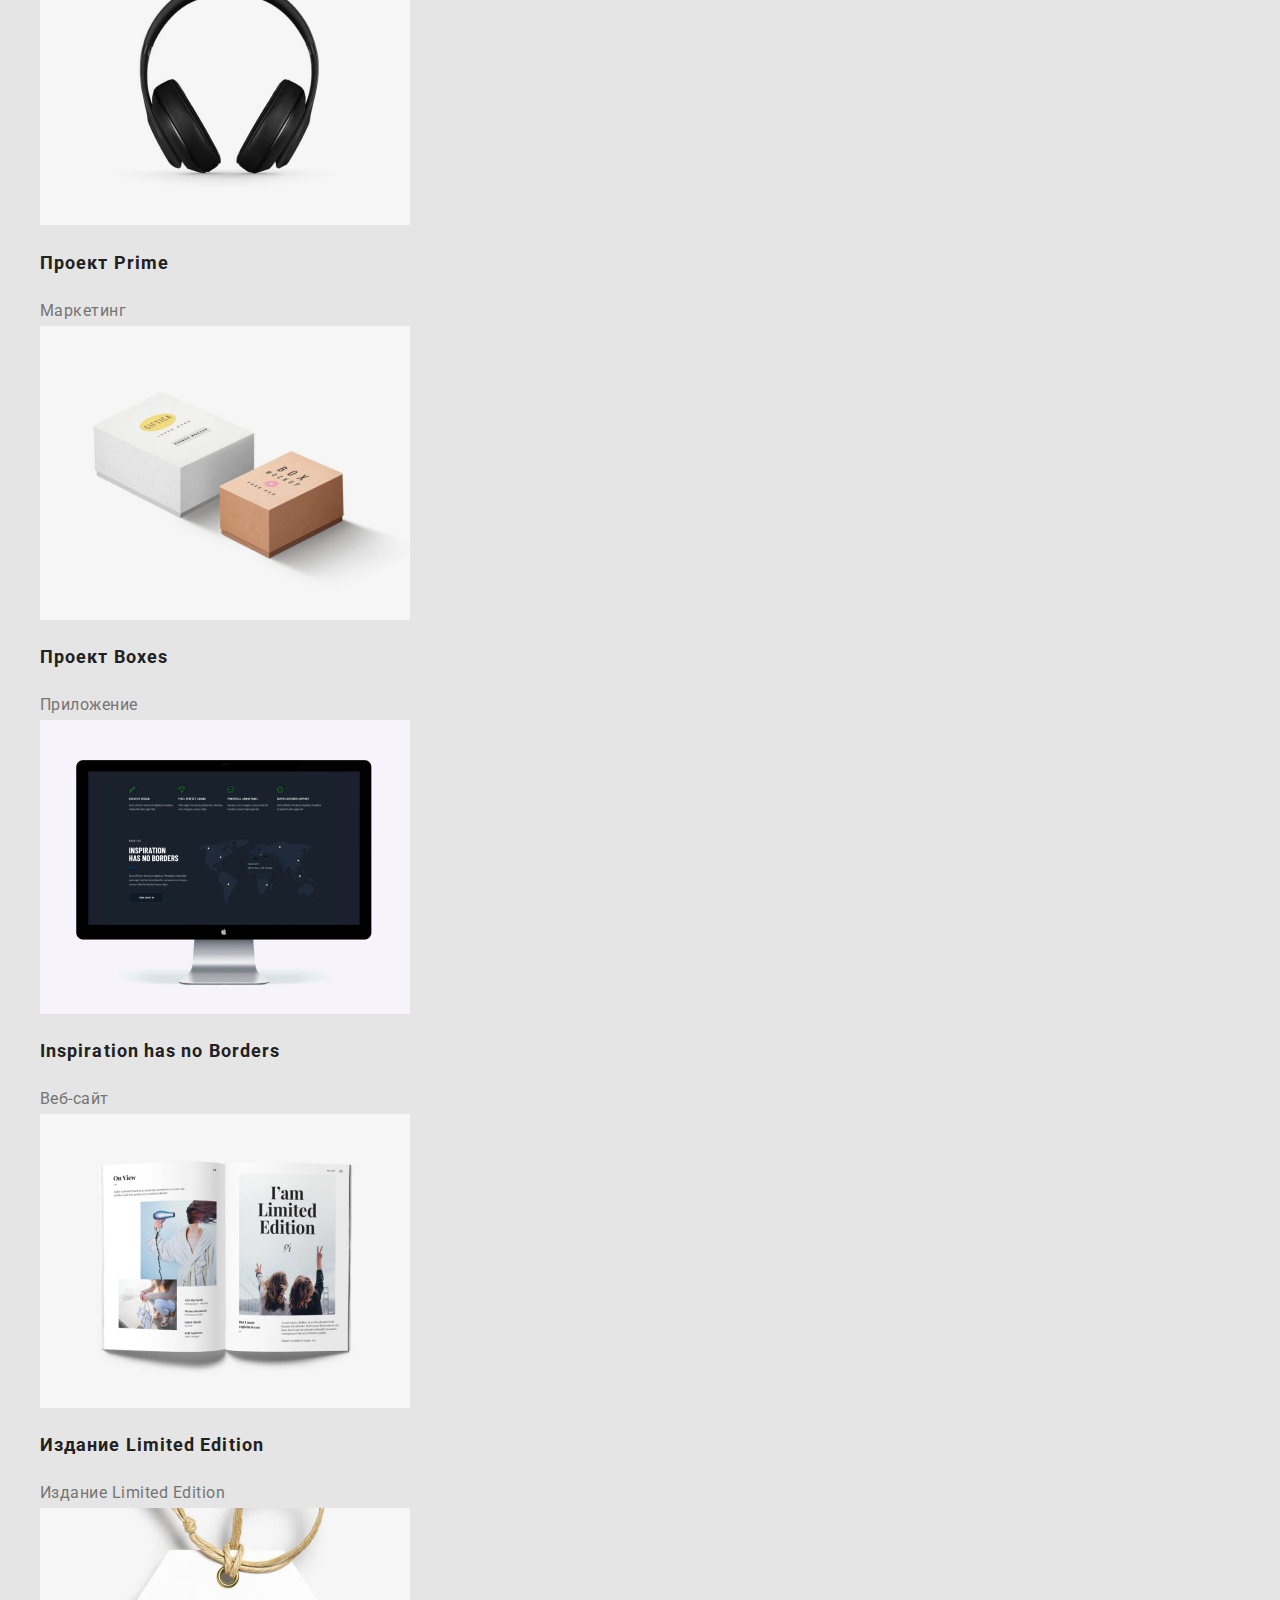
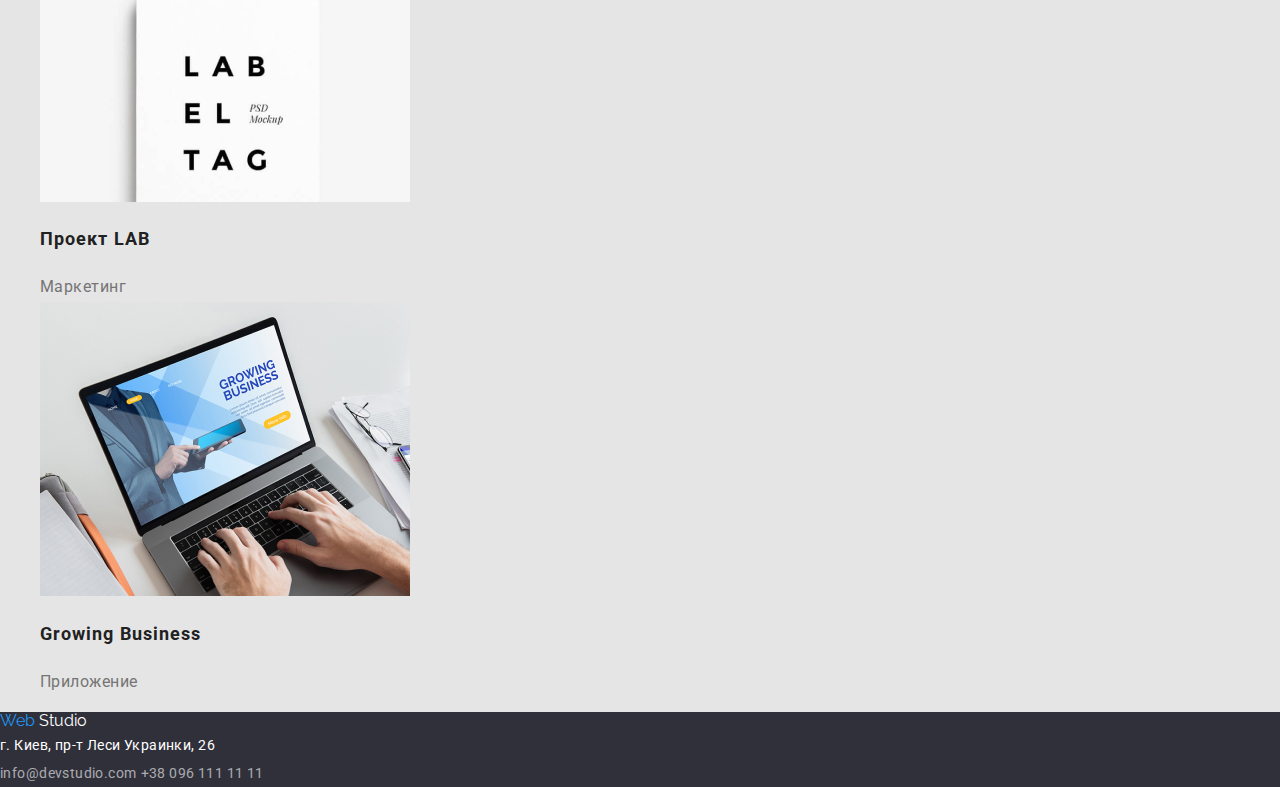
==== commit e7adcc92: "Ховеры сделал" ====
--- a/portfolio.html
+++ b/portfolio.html
@@ -35,10 +35,10 @@
     <!------------------Контакты хедера------------------>
       <ul class="list contact-list">
         <li>
-          <a class="link header-link" href="mailto:">info@devstudio.com</a>
+          <a class="link header-contacts" href="mailto:">info@devstudio.com</a>
         </li>
         <li>
-          <a class="link header-link" href="tel:+380961111111">+38 096 111 11 11</a>
+          <a class="link header-contacts" href="tel:+380961111111">+38 096 111 11 11</a>
         </li>
       </ul>
     </header>
--- a/css/style.css
+++ b/css/style.css
@@ -179,26 +179,28 @@
     color: var(--primary-title-color);
 }
 
-/* Цвет сделал такой, чтобы было видно реакцию 
-и у меня не получилось */
-
-.header-list:hover,
-.header-list:focus {
+.header-list .active-page {
+    color: var(--accent-color);
+}
+
+.header-link {
+    color: var(--text-color);
+}
+
+.header-contacts {
+    color: var(--text-color);
+}
+
+.header-contacts:hover {
+    color: var(--accent-color);
+}
+
+/* Цвет сделал такой, чтобы было видно реакцию */
+.header-link:hover,
+.header-link:focus {
     color: #8bf75a;
 }
 
-.list .active-page {
-    color: var(--accent-color);
-}
-
-.header-link {
-    color: var(--text-color);
-}
-
-.header-link:hover {
-    color: var(--accent-color);
-}
-
 .footer-link {
     font-weight: 400;
     font-size: 14px;
@@ -215,10 +217,8 @@
     color: var(--text-color);
 }
 
-/* Цвет отличается от почты и телефона. 
-Не знаю как сделать? чтобы был одинаковый */
 address {
-    color: var(--text-color);
+    color: var(--secondary-title-color);
     font-style: normal;
     font-weight: 400;
     font-size: 14px;
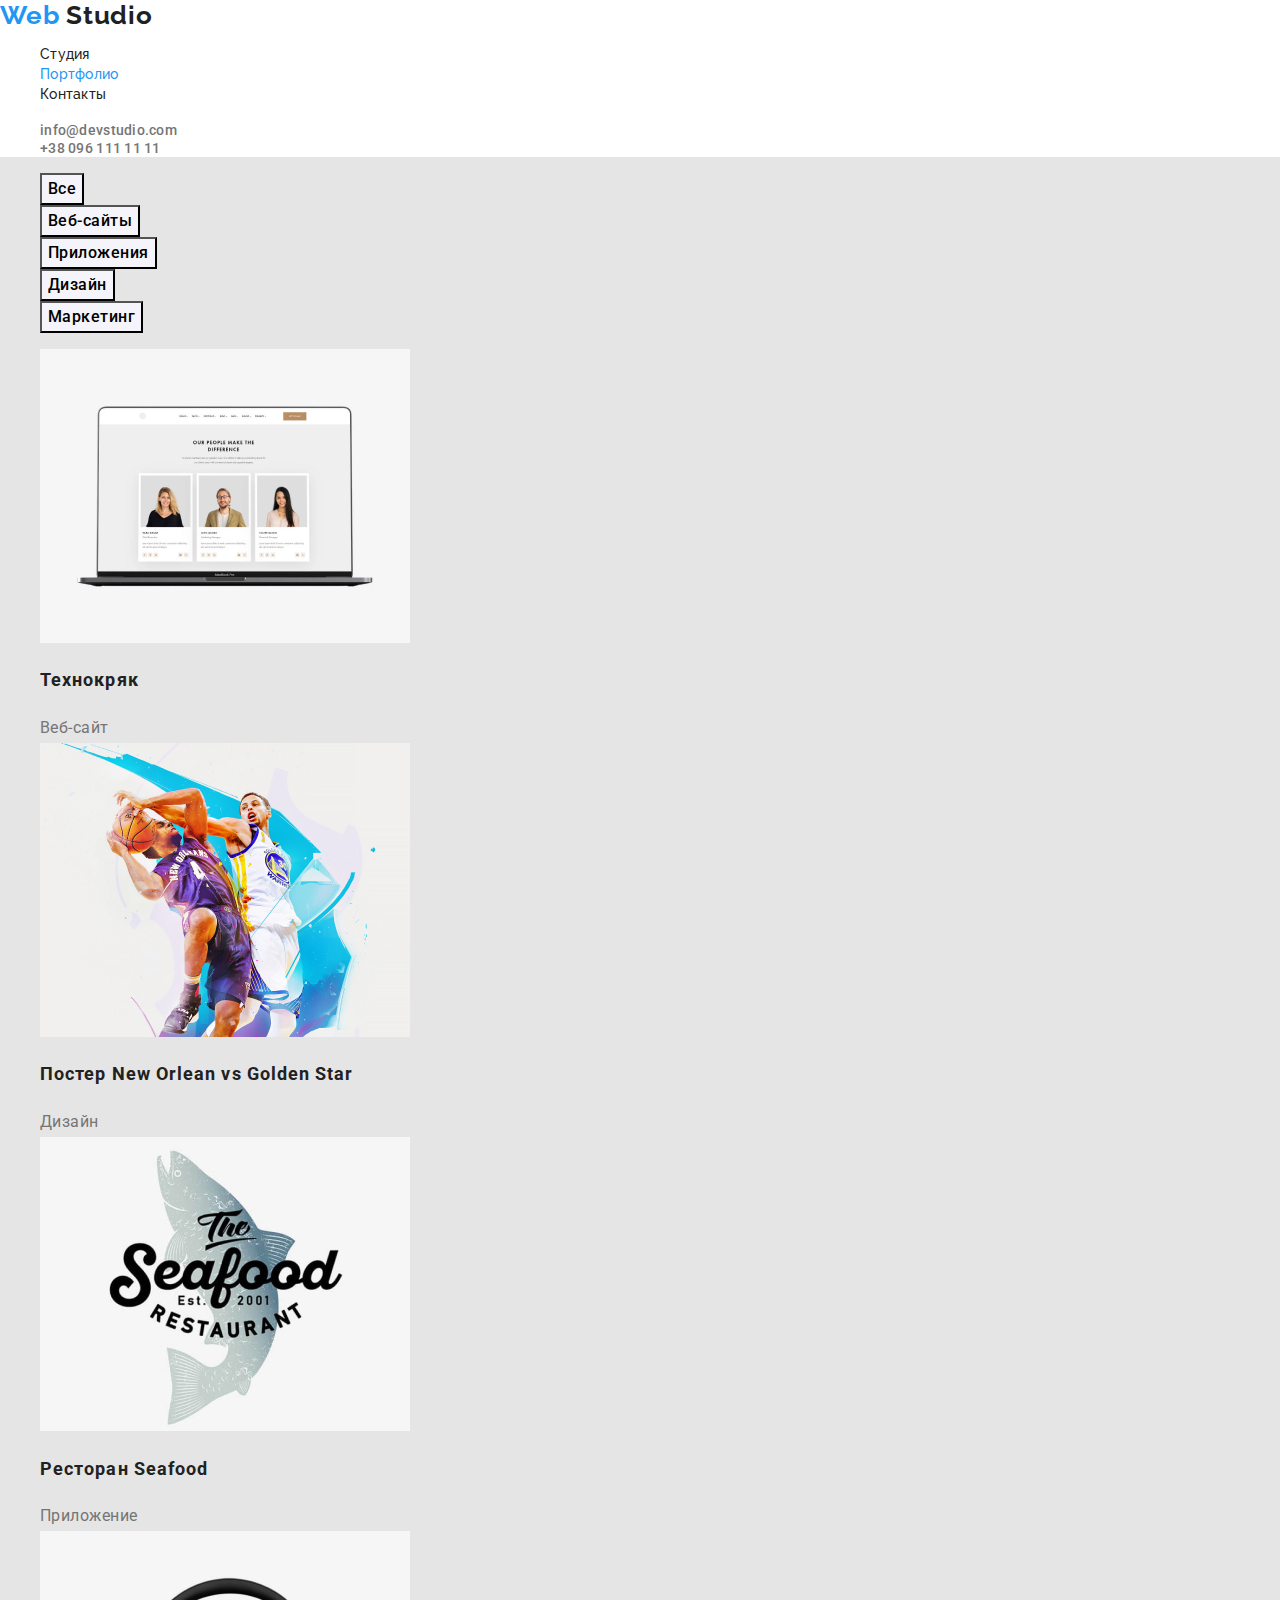
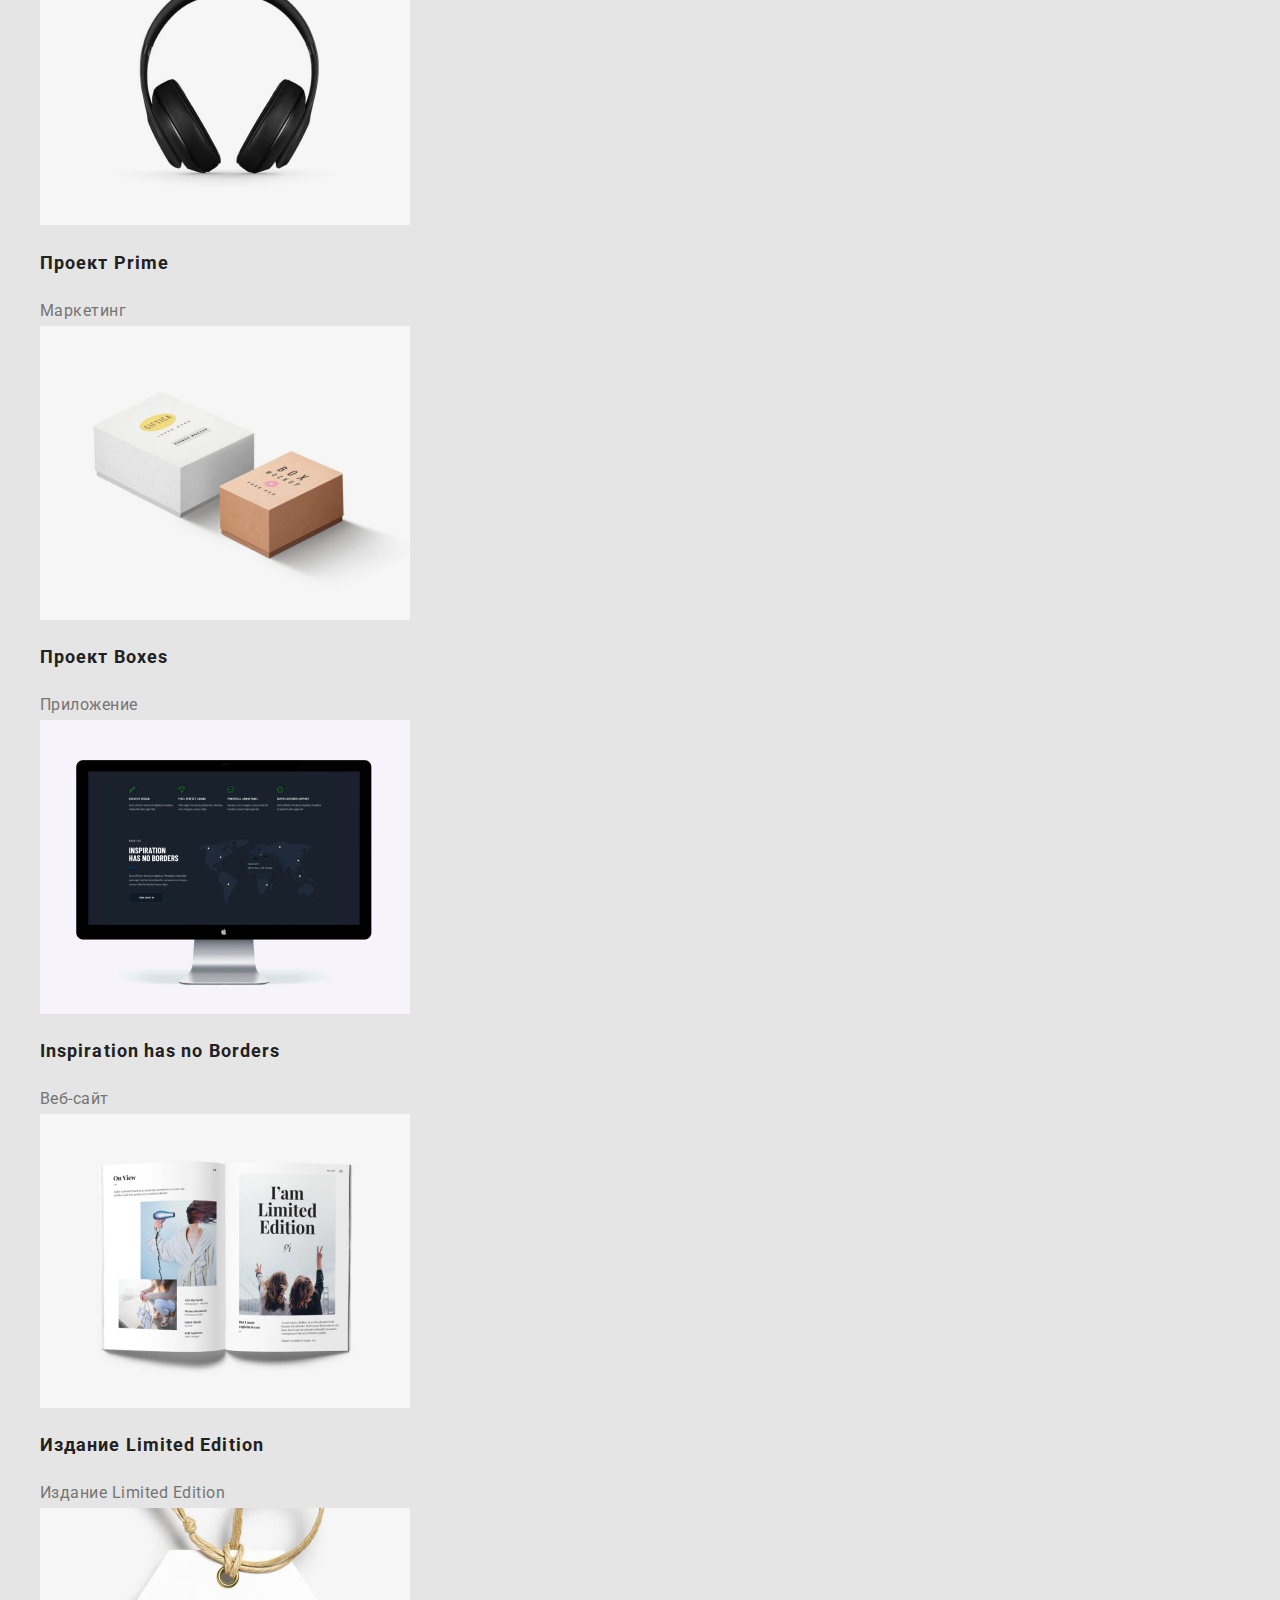
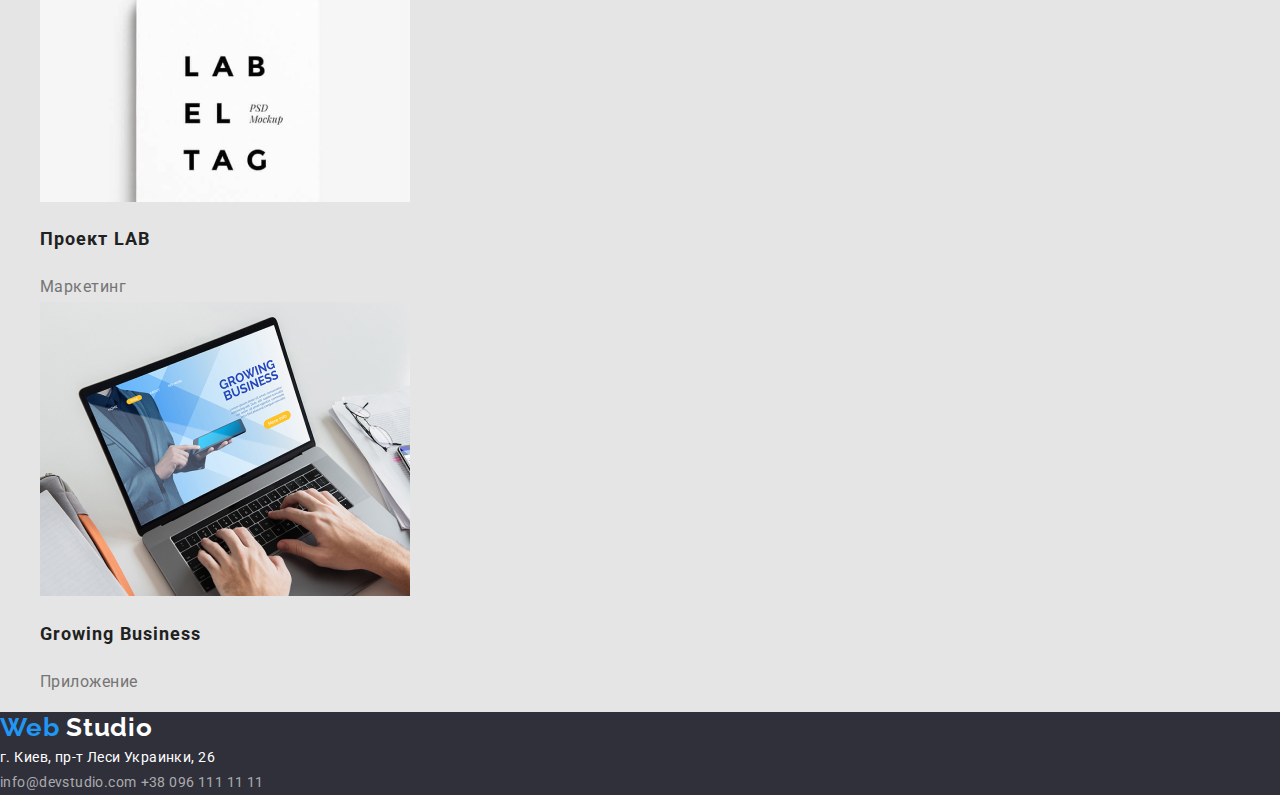
==== commit 6cd26a7f: "Добавил недостающие стили" ====
--- a/portfolio.html
+++ b/portfolio.html
@@ -44,7 +44,7 @@
     </header>
 
     <main>
-    <!------------------Фильтры-------------------------->
+    <!------------------Фильтры Проекты-------------------------->
       <section class="filter main-text">
         <ul class="list">
           <li>
@@ -64,8 +64,7 @@
           </li>
         </ul>
       </section>
-
-    <!------------------Проекты-------------------------->
+      
       <section class="project main-text">
         <ul class="list project-list">
           <li>
--- a/css/style.css
+++ b/css/style.css
@@ -58,6 +58,10 @@
 
 .hero {
     background-color: var(--secondary-background-color);
+    
+}
+
+.hero-text {
     font-weight: 900;
     font-size: 44px;
     line-height: 1.36;
@@ -68,7 +72,18 @@
 
 .competence,
 .our-work {
-    background-attachment: var(--primary-background-color);
+    background-color: var(--primary-background-color);
+}
+
+.our-work-title,
+.our-team-title {
+    font-weight: 700;
+    font-size: 36px;
+    line-height: 1.16;
+    text-align: center;
+    letter-spacing: 0.03em;
+    color: var(--primary-title-color);
+
 }
 
 .our-team {
@@ -150,19 +165,35 @@
 
 .header-studio {
     font-family: 'Raleway', sans-serif;
+    font-weight: 700;
+    font-size: 26px;
+    line-height: 1.19;
+    /* identical to box height */
+    letter-spacing: 0.03em;
     color: var(--primary-title-color);
 
 }
 
 .footer-studio {
     font-family: 'Raleway', sans-serif;
+    font-weight: 700;
+    font-size: 26px;
+    line-height: 1.19;
+    /* identical to box height */
+    letter-spacing: 0.03em;
     color: var(--logo-color);
 }
 .footer-logo,
 .header-logo {
     font-family: 'Raleway', sans-serif;
+    font-weight: 700;
+    font-size: 26px;
+    line-height: 1.19;
+    /* identical to box height */
+    letter-spacing: 0.03em;
     color: var(--accent-color);
     text-decoration: none;
+    
 }
 
 .list {
@@ -184,11 +215,16 @@
 }
 
 .header-link {
+    color: var(--primary-title-color);
+}
+
+.header-contacts {
+    font-weight: 500;
+    font-size: 14px;
+    line-height: 1.14;
+    letter-spacing: 0.02em;
     color: var(--text-color);
-}
-
-.header-contacts {
-    color: var(--text-color);
+
 }
 
 .header-contacts:hover {
@@ -204,9 +240,9 @@
 .footer-link {
     font-weight: 400;
     font-size: 14px;
-    line-height: 2;
-    letter-spacing: 0.03em;
-    color: rgba(255, 255, 255, 0.6);;
+    line-height: 1.71;
+    letter-spacing: 0.03em;
+    color: rgba(255, 255, 255, 0.6);
 }
 
 .footer-link:hover{
